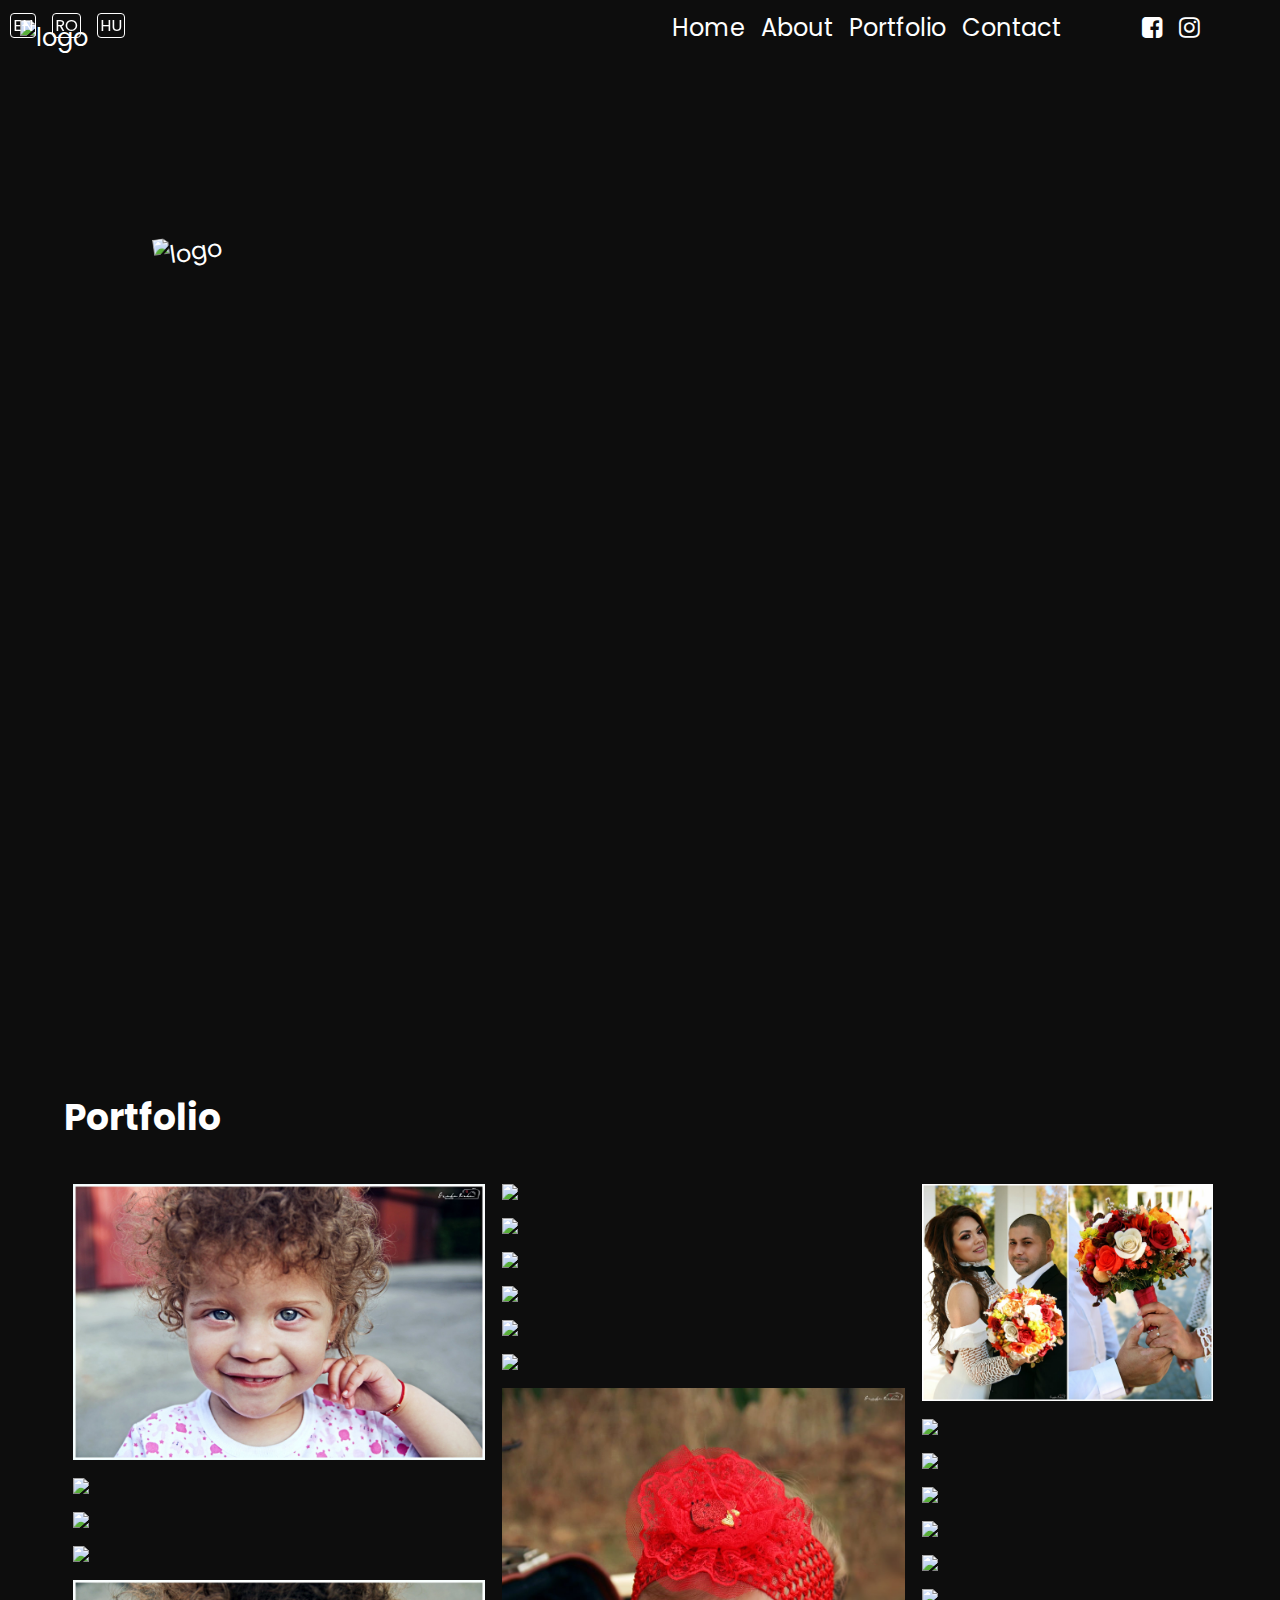
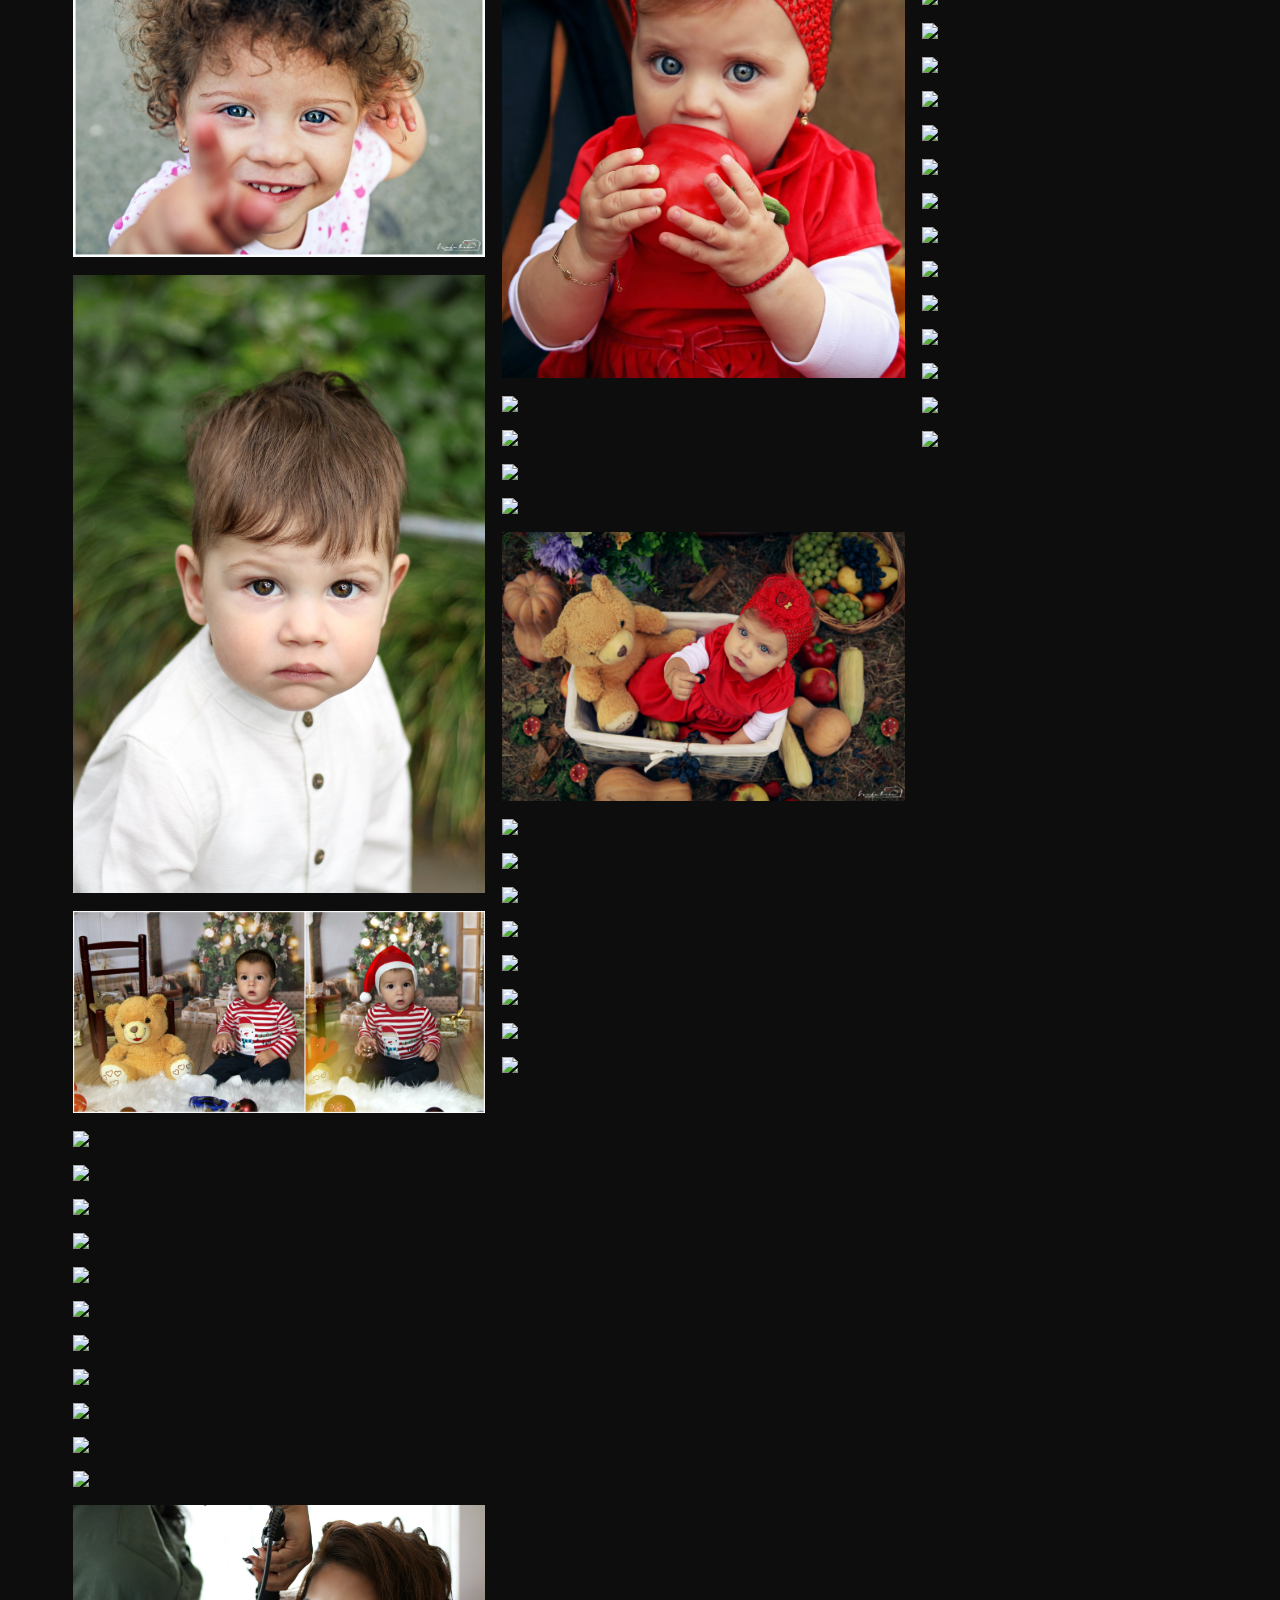
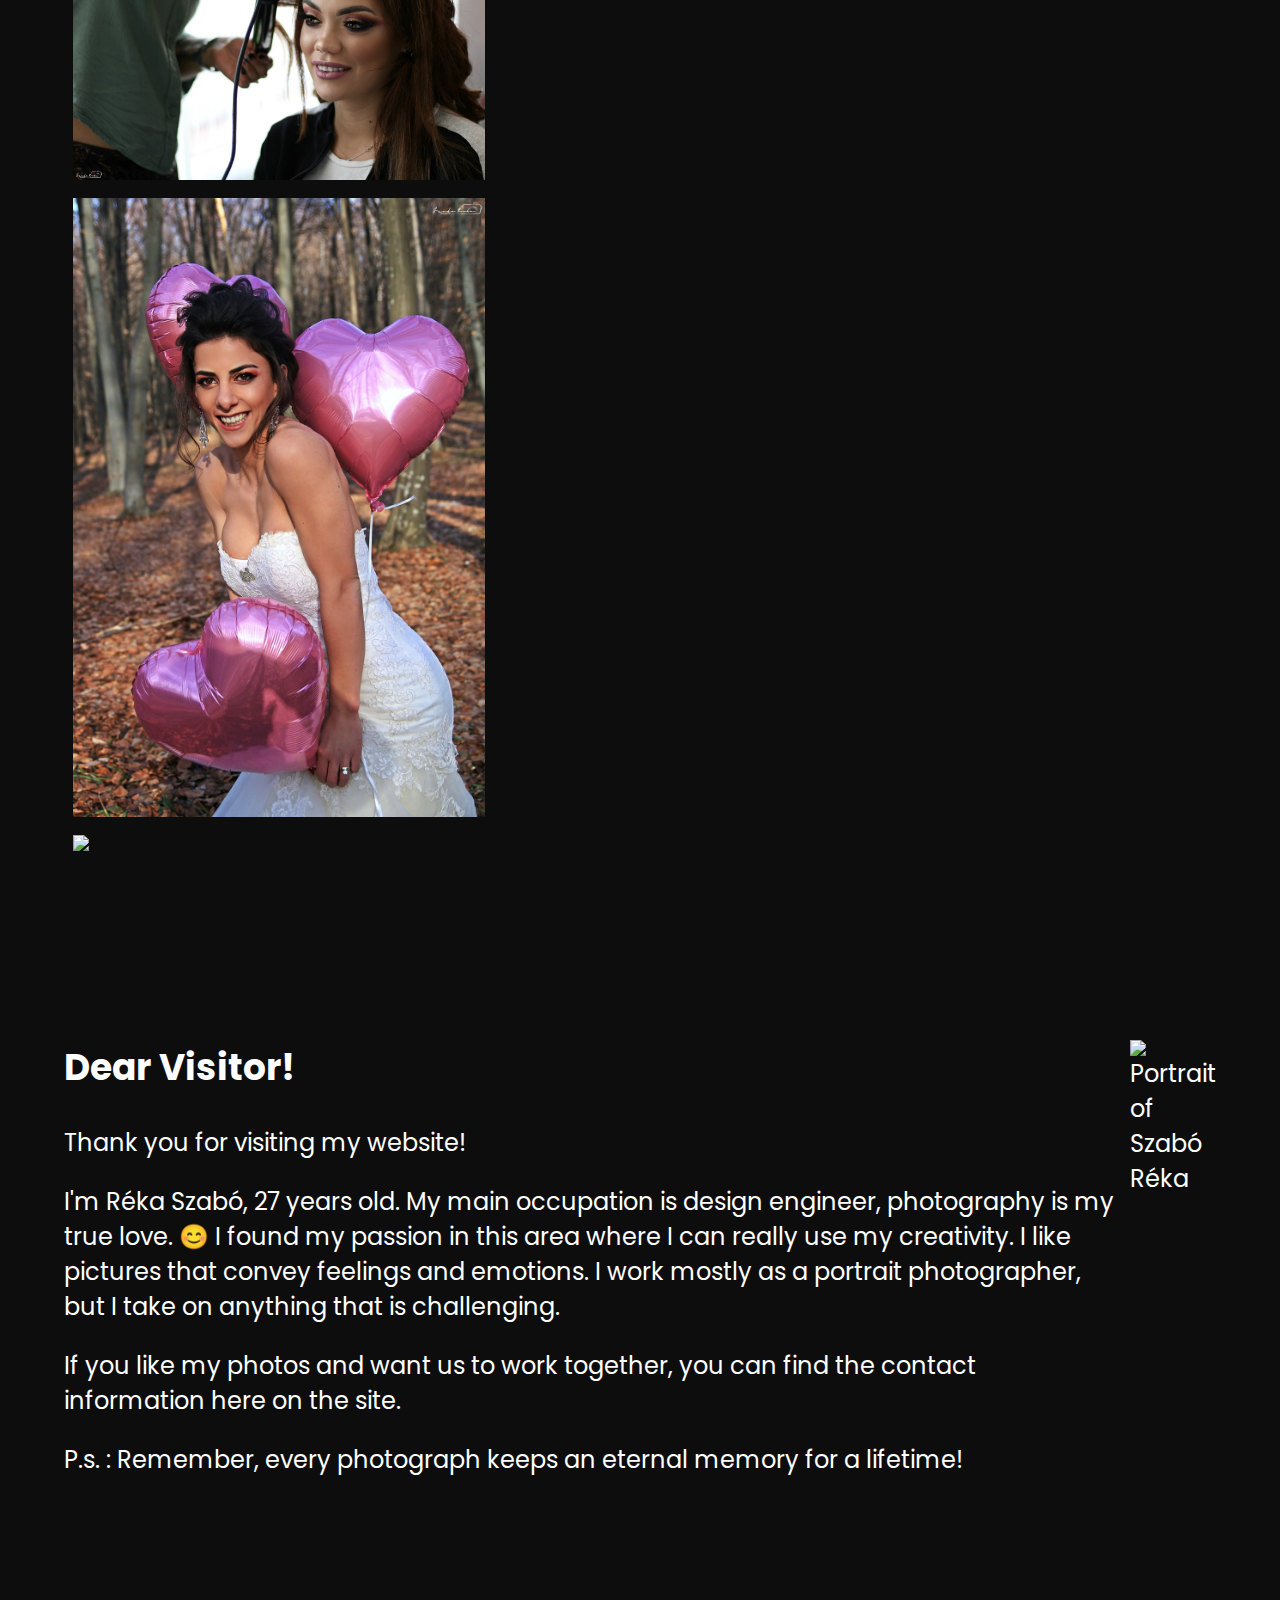
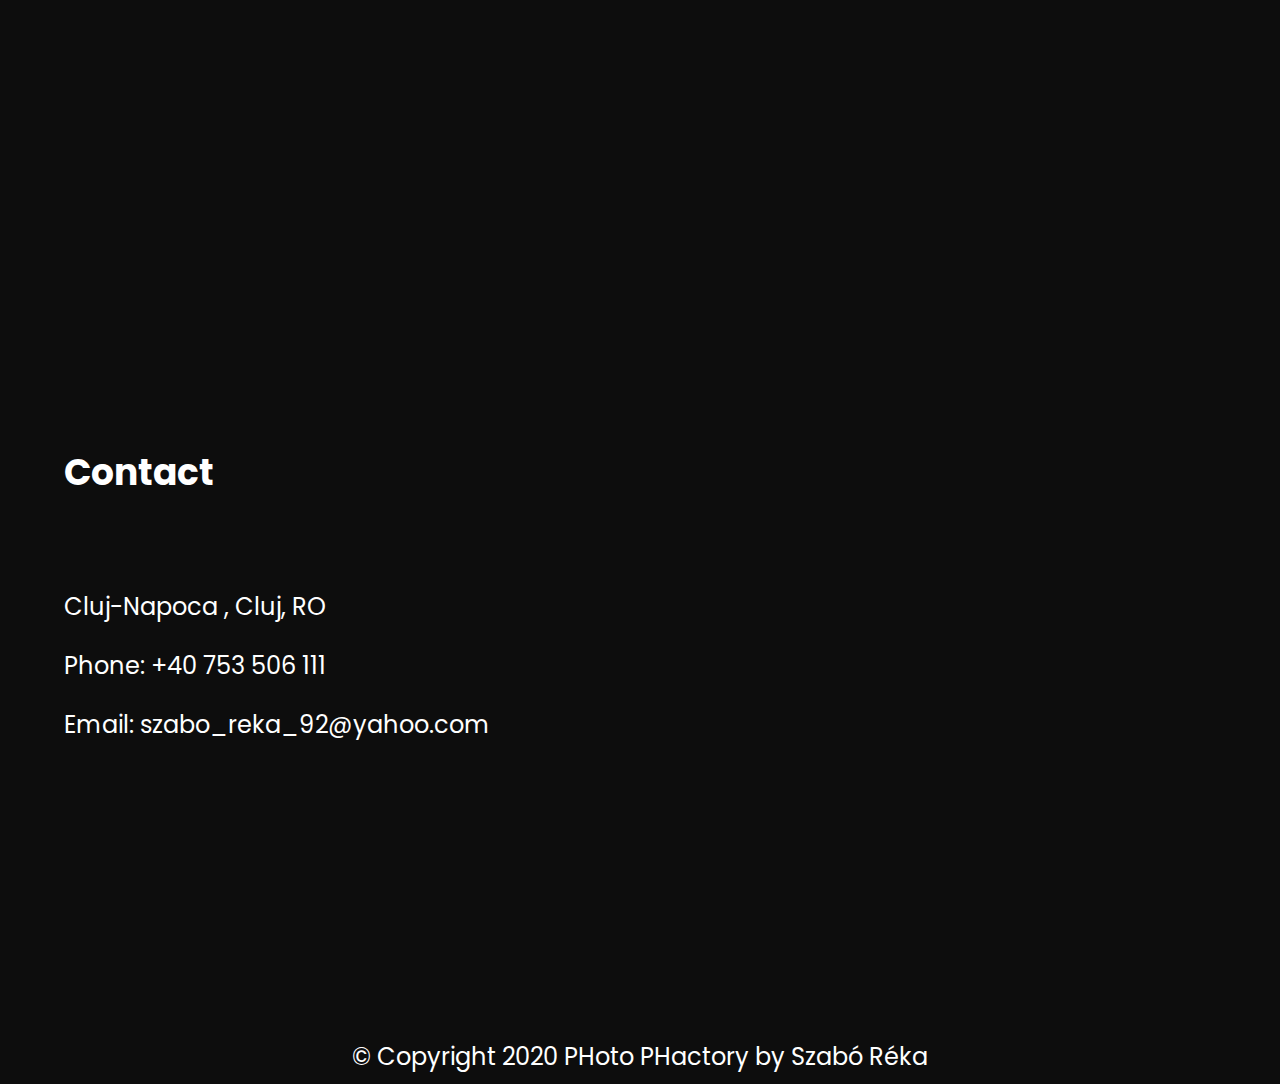
==== index.html @ 7b03c9ae "update layout and pictures" ====
<!DOCTYPE html>
<html lang="en">
  <head>
    <meta charset="UTF-8" />
    <meta name="viewport" content="width=device-width, initial-scale=1.0" />
    <link href="https://fonts.googleapis.com/css?family=Poppins&display=swap" rel="stylesheet" />
    <link rel="stylesheet" href="./styles.css" />
    <link rel="stylesheet" href="https://cdnjs.cloudflare.com/ajax/libs/font-awesome/4.7.0/css/font-awesome.min.css" />
    <title>PHoto PHactory by Szabó Réka</title>
  </head>
  <body>
    <nav class="head">
      <div class="flags">
        <a href="./index.html" class="flag">EN</a>
        <a href="./roman.html" class="flag">RO</a>
        <a href="./magyar.html" class="flag">HU</a>
      </div>

      <div class="background_logo" id="a">
        <img src="./images/background.png" alt="logo" class="logo" />
      </div>
      <div class="menu">
        <a href="#a">Home</a>
        <a href="#b">About</a>
        <a href="#c">Portfolio</a>
        <a href="#d">Contact</a>
      </div>
      <div class="social-media">
        <a href="https://www.facebook.com/PhotoPhactoryBySzaboReka/" target="_blank"><i style="font-size: 24px;" class="fa">&#xf082;</i></a>
        <a href="https://www.instagram.com/szaborekaphotophactory/" target="_blank"><i style="font-size: 24px;" class="fa">&#xf16d;</i></a>
      </div>
    </nav>
    <main>
      <div class="background">
        <img src="./images/hatter.png" alt="logo" class="logo2" />
      </div>

      <div class="portfolio" id="c">
        <br /><br /><br />
        <h2>Portfolio</h2>
        <div class="photos">
          <div class="columnone">
            <img src="./images/pics/0001.png" class="photo" />
            <img src="./images/pics/0002.jpg" class="photo" />
            <img src="./images/pics/0003.jpg" class="photo" />
            <img src="./images/pics/0004.jpg" class="photo" />
            <img src="./images/pics/0005.jpg" class="photo" />
            <img src="./images/pics/0006.jpg" class="photo" />
            <img src="./images/pics/0007.jpg" class="photo" />
            <img src="./images/pics/0008.jpg" class="photo" />
            <img src="./images/pics/0009.jpg" class="photo" />
            <img src="./images/pics/0010.jpg" class="photo" />
            <img src="./images/pics/0011.jpg" class="photo" />
            <img src="./images/pics/0012.jpg" class="photo" />
            <img src="./images/pics/0013.jpg" class="photo" />
            <img src="./images/pics/0014.jpg" class="photo" />
            <img src="./images/pics/0015.jpg" class="photo" />
            <img src="./images/pics/0016.jpg" class="photo" />
            <img src="./images/pics/0017.jpg" class="photo" />
            <img src="./images/pics/0018.jpg" class="photo" />
            <img src="./images/pics/0019.png" class="photo" />
            <img src="./images/pics/0020.png" class="photo" />
            <img src="./images/pics/0021.jpg" class="photo" />
          </div>
          <div class="columntwo">
            <img src="./images/pics/0022.jpg" class="photo" />
            <img src="./images/pics/0023.jpg" class="photo" />
            <img src="./images/pics/0024.jpg" class="photo" />
            <img src="./images/pics/0025.jpg" class="photo" />
            <img src="./images/pics/0026.jpg" class="photo" />
            <img src="./images/pics/0027.jpg" class="photo" />
            <img src="./images/pics/0028.png" class="photo" />
            <img src="./images/pics/0029.jpg" class="photo" />
            <img src="./images/pics/0030.jpg" class="photo" />
            <img src="./images/pics/0031.jpg" class="photo" />
            <img src="./images/pics/0032.jpg" class="photo" />
            <img src="./images/pics/0033.png" class="photo" />
            <img src="./images/pics/0034.jpg" class="photo" />
            <img src="./images/pics/0035.jpg" class="photo" />
            <img src="./images/pics/0036.jpg" class="photo" />
            <img src="./images/pics/0037.jpg" class="photo" />
            <img src="./images/pics/0038.jpg" class="photo" />
            <img src="./images/pics/0039.jpg" class="photo" />
            <img src="./images/pics/0040.jpg" class="photo" />
            <img src="./images/pics/0099.jpg" class="photo" />
          </div>
          <div class="columnthree">
            <img src="./images/pics/0041.png" class="photo" />
            <img src="./images/pics/0042.jpg" class="photo" />
            <img src="./images/pics/0043.jpg" class="photo" />
            <img src="./images/pics/0044.jpg" class="photo" />
            <img src="./images/pics/0045.jpg" class="photo" />
            <img src="./images/pics/0046.jpg" class="photo" />
            <img src="./images/pics/0047.jpg" class="photo" />
            <img src="./images/pics/0048.jpg" class="photo" />
            <img src="./images/pics/0049.jpg" class="photo" />
            <img src="./images/pics/0050.jpg" class="photo" />
            <img src="./images/pics/0051.jpg" class="photo" />
            <img src="./images/pics/0052.jpg" class="photo" />
            <img src="./images/pics/0053.jpg" class="photo" />
            <img src="./images/pics/0054.jpg" class="photo" />
            <img src="./images/pics/0055.jpg" class="photo" />
            <img src="./images/pics/0056.jpg" class="photo" />
            <img src="./images/pics/0057.jpg" class="photo" />
            <img src="./images/pics/0058.jpg" class="photo" />
            <img src="./images/pics/0059.jpg" class="photo" />
            <img src="./images/pics/0060.jpg" class="photo" />
          </div>
        </div>
      </div>
      <div class="about" id="b">
        <article>
          <h2>Dear Visitor!</h2>
          <p>Thank you for visiting my website!</p>
          <p>
            I'm Réka Szabó, 27 years old. My main occupation is design engineer, photography is my true love. 😊 I found my passion in this area where
            I can really use my creativity. I like pictures that convey feelings and emotions. I work mostly as a portrait photographer, but I take on
            anything that is challenging.
          </p>
          <p>
            If you like my photos and want us to work together, you can find the contact information here on the site.
          </p>
          <p>
            P.s. : Remember, every photograph keeps an eternal memory for a lifetime!
          </p>
        </article>
        <div>
          <img class="aboutme" src="./images/aboutme.jpg" alt="Portrait of Szabó Réka" />
        </div>
      </div>
      <div class="contact">
        <br /><br /><br />
        <h2>Contact</h2>
        <br />
        <p>Cluj-Napoca , Cluj, RO</p>
        <p>Phone: +40 753 506 111</p>
        <p>Email: szabo_reka_92@yahoo.com</p>
      </div>
    </main>
    <footer id="d">
      <p>&copy; Copyright 2020 PHoto PHactory by Szabó Réka</p>
    </footer>
  </body>
</html>
---- styles.css ----
body {
  margin: 0px;
  padding: 0px;
  background-color: #0d0d0d;
  font-family: "Poppins", sans-serif;
  color: white;
  font-size: 24px;
}

.head {
  display: grid;
  grid-template-columns: repeat(6 1fr);
  position: sticky;
  top: 0;
  background-color: #0d0d0d;
  z-index: 10;
}

#a img {
  width: 20vw;
  margin: 20px 20px 0px 20px;
}

.background-logo {
  grid-column: 1 / 3;
}

.menu {
  grid-column: 3/5;
  align-self: center;
  justify-self: right;
}

.menu a {
  text-decoration: none;
  color: white;
  margin-right: 10px;
}

.social-media {
  grid-column: 5/6;
  align-self: center;
  justify-self: center;
}
.social-media a {
  text-decoration: none;
  color: white;
  margin-right: 10px;
}

.flags {
  position: fixed;
  top: 5px;
  right: 1;
  margin-right: 10px;
}

.flag {
  font-size: 16px;
  text-decoration: none;
  margin-top: 10px;
  margin-left: 10px;
  border: 1px solid white;
  border-radius: 4px;
  padding: 0px 2px;
  color: white;
}

/* main shit */

.background {
  height: 100vh;
}
.logo2 {
  width: 70vw;
  transform: rotate(-8deg);
  margin-top: 20vh;
  margin-left: 12vw;
}

/* about */
.about {
  margin-left: 5vw;
  margin-right: 5vw;
  display: flex;
  height: 100vh;
}

.aboutme {
  width: 20vw;
  margin-left: 10px;
  margin-top: 20vh;
}

article h2 {
  margin-top: 20vh;
}

/* portfolio */
.photo {
  width: 96%;
  margin: 1vh;
}
.portfolio {
  margin-left: 5vw;
  margin-right: 5vw;
}
.photos {
  display: flex;
}
.columnone {
  display: flex;
  flex-direction: column;
}
.columntwo {
  display: flex;
  flex-direction: column;
}
.columnthree {
  display: flex;
  flex-direction: column;
}

/* contact */
.contact {
  margin-left: 5vw;
  margin-right: 5vw;
  height: 95vh;
}
.contact h2 {
  margin-top: 20vh;
}

/* footer */
footer {
  margin-left: 5vw;
  margin-right: 5vw;
  height: 5vh;
  text-align: center;
}

/* animations just on large screens */

@media screen and (min-width: 1000px) {
  .photo:hover {
    transform: scale(1.05);
  }
}

/* small screen layout */
@media screen and (max-width: 992px) {
  .logo {
    display: none;
  }
  body {
    font-size: 18px;
  }
  .head {
    padding: 10px 0px;
  }
  .logo2 {
    margin-top: 35vh;
  }
}

@media screen and (max-width: 650px) {
  body {
    font-size: 16px;
  }
  .flags {
    position: inherit;
    grid-row: 1;
    grid-column: 1/2;
  }
  .social-media {
    grid-row: 1/2;
    grid-column: 5/6;
  }
  .menu {
    grid-row: 2/3;
    grid-column: 1/6;
    justify-self: center;
    margin-top: 5px;
  }
  .menu a {
    border: 1px solid white;
    border-radius: 4px;
    padding: 0px 5px;
    color: white;
  }
  .about {
    margin-left: 5vw;
    margin-right: 5vw;
    flex-direction: column;
    font-size: 14px;
    height: 100%;
  }
  article h2 {
    margin-top: 15vh;
  }
  .aboutme {
    width: 60vw;
    margin-left: 15vw;
    margin-top: 10px;
  }
  .portfolio {
    margin-left: 5vw;
    margin-right: 5vw;
    font-size: 14px;
  }
  .portfolio h2 {
    margin-top: 10vh;
  }
  .photos {
    display: block;
  }
  .contact {
    margin-left: 5vw;
    margin-right: 5vw;
    height: 95vh;
    font-size: 14px;
  }
  .contact h2 {
    margin-top: 15vh;
  }
  footer {
    margin-left: 5vw;
    font-size: 10px;
  }
}

@media screen and (max-width: 420px) {
  body {
    font-size: 12px;
  }
  .menu a {
    margin-right: 2px;
  }
}

@media screen and (max-width: 310px) {
  body {
    font-size: 10px;
  }
}
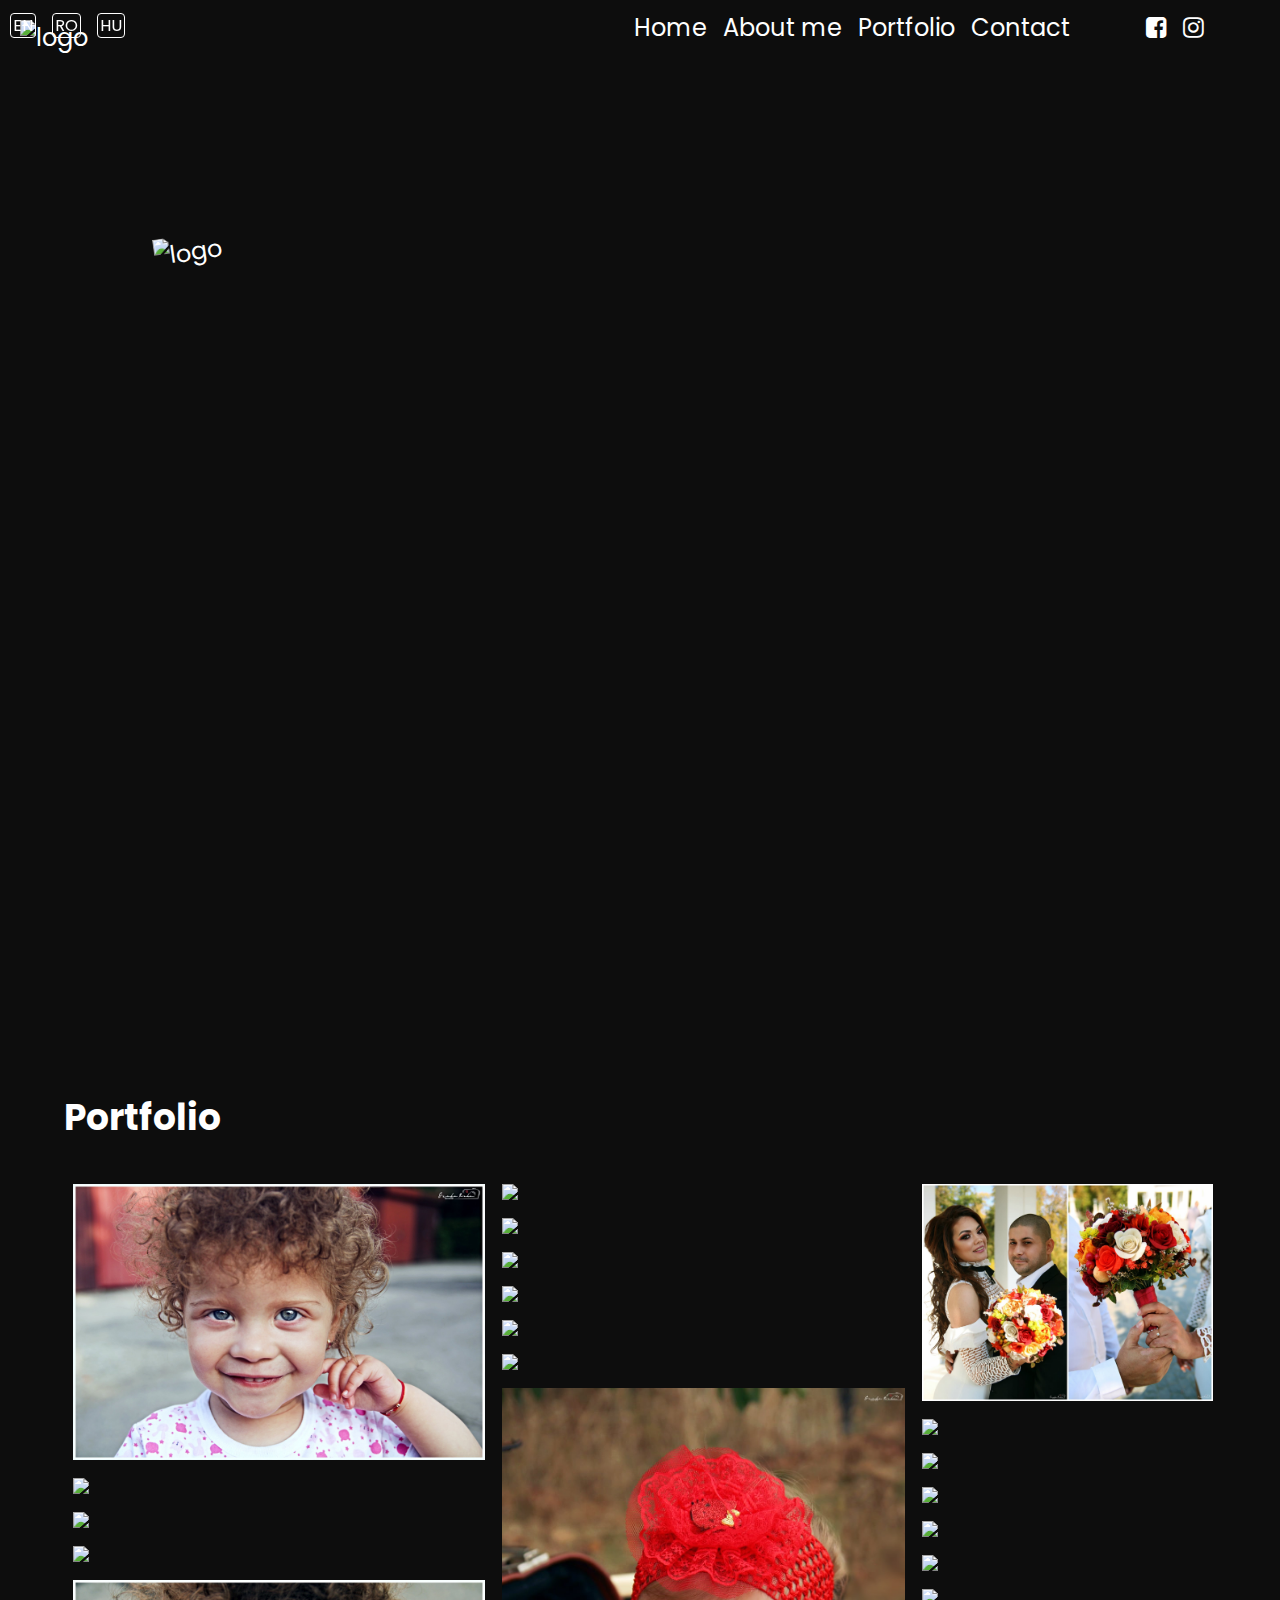
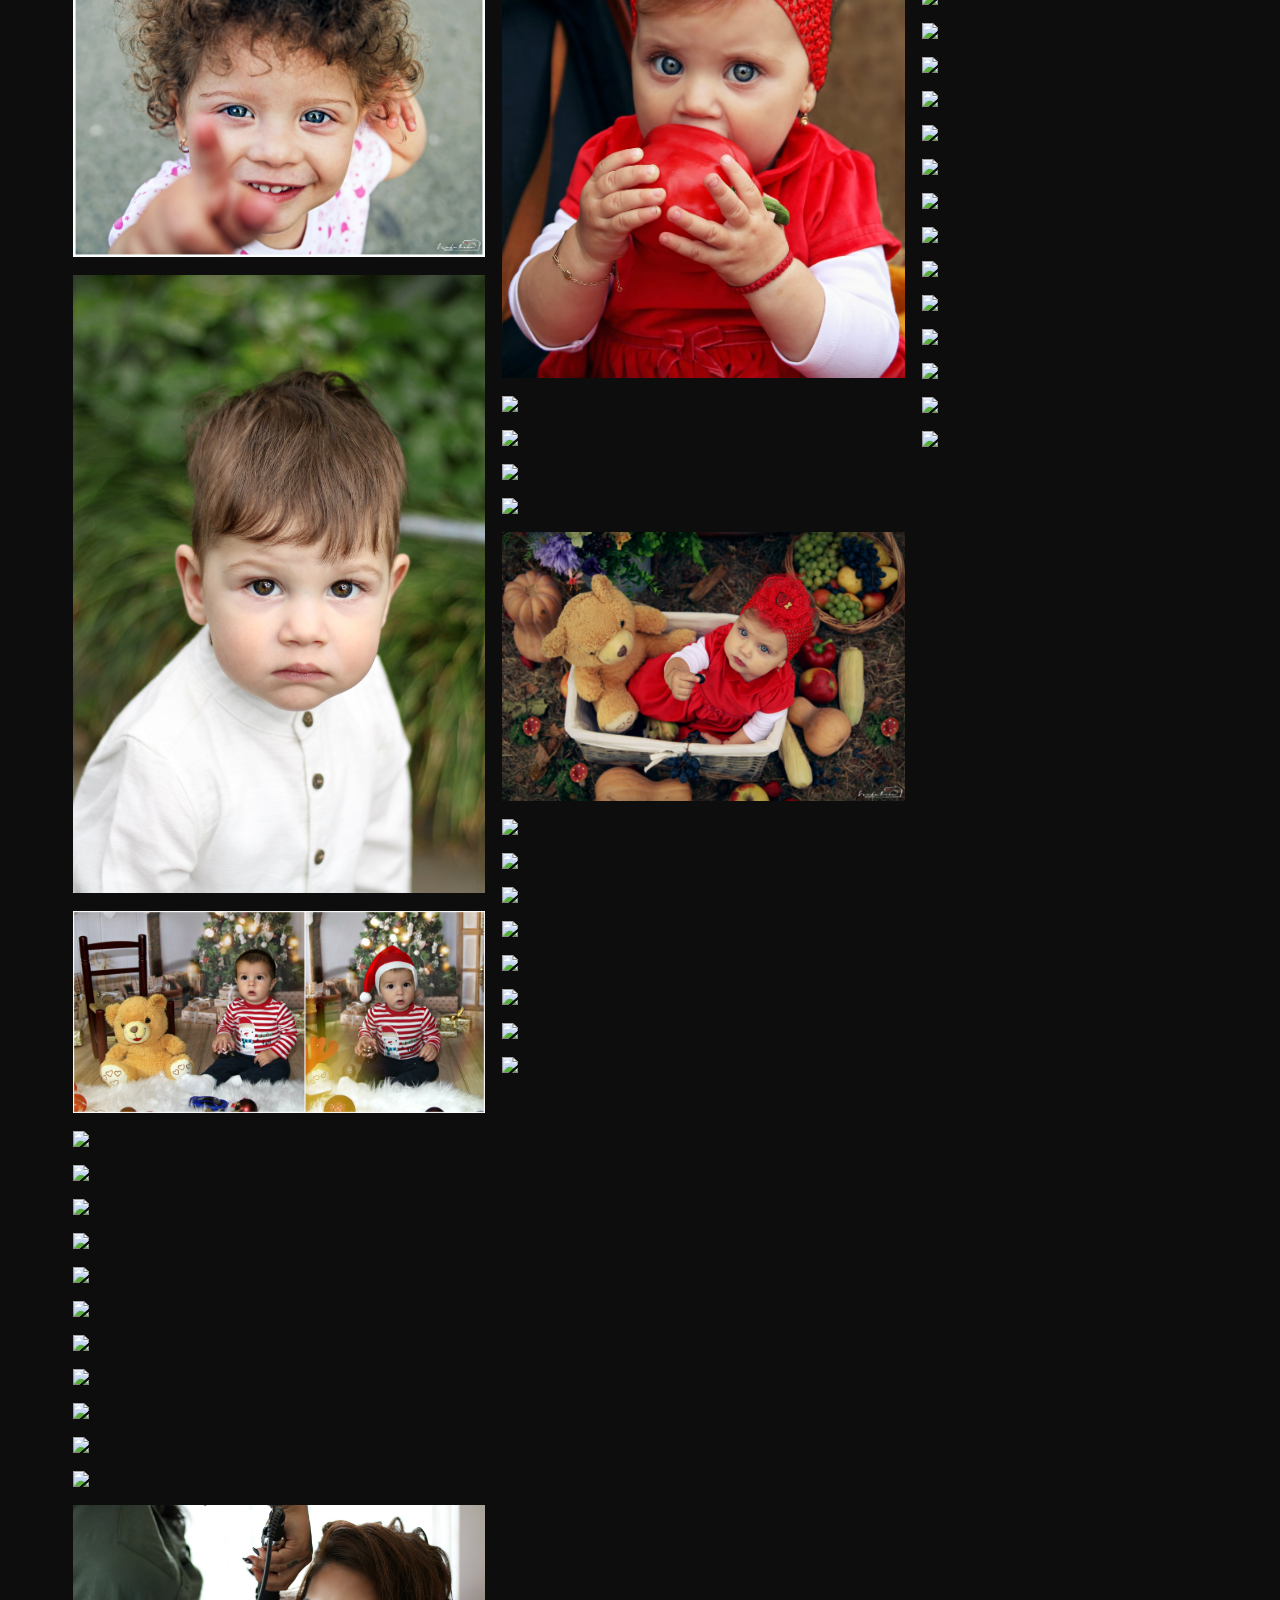
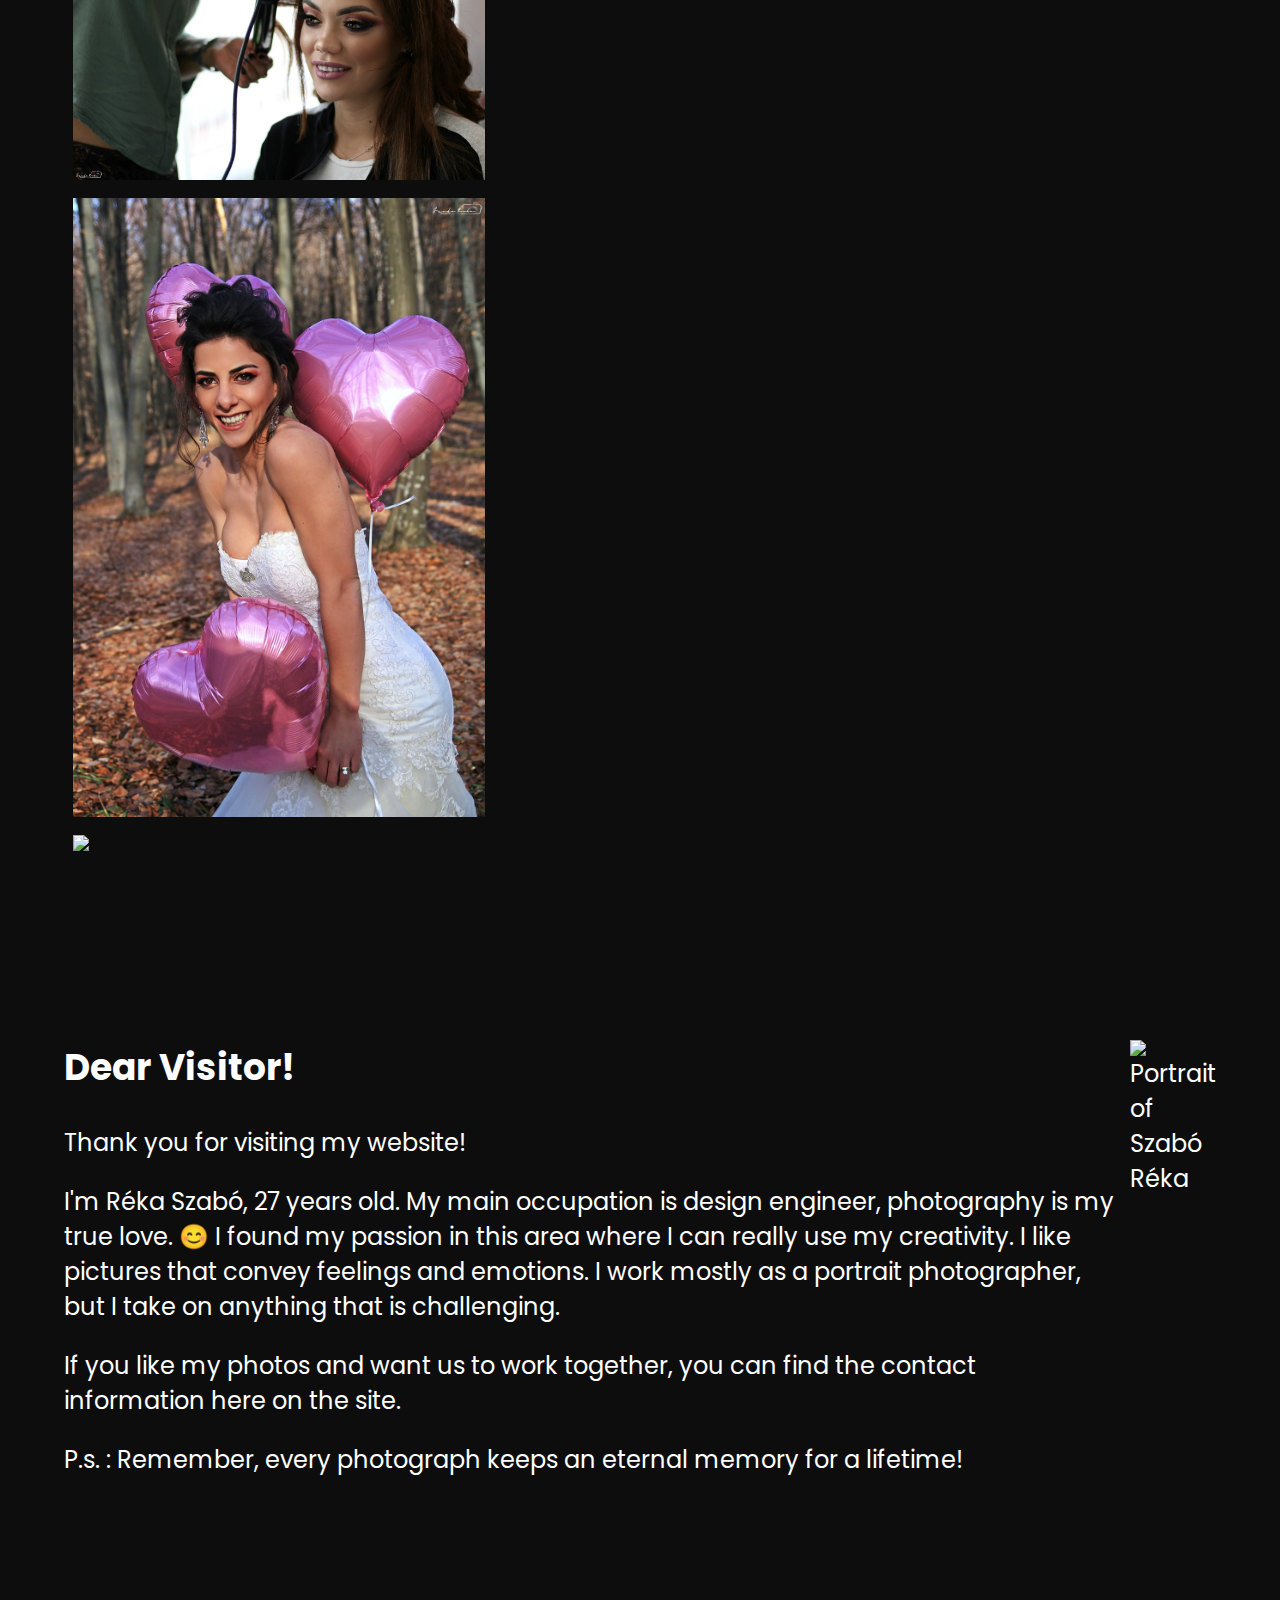
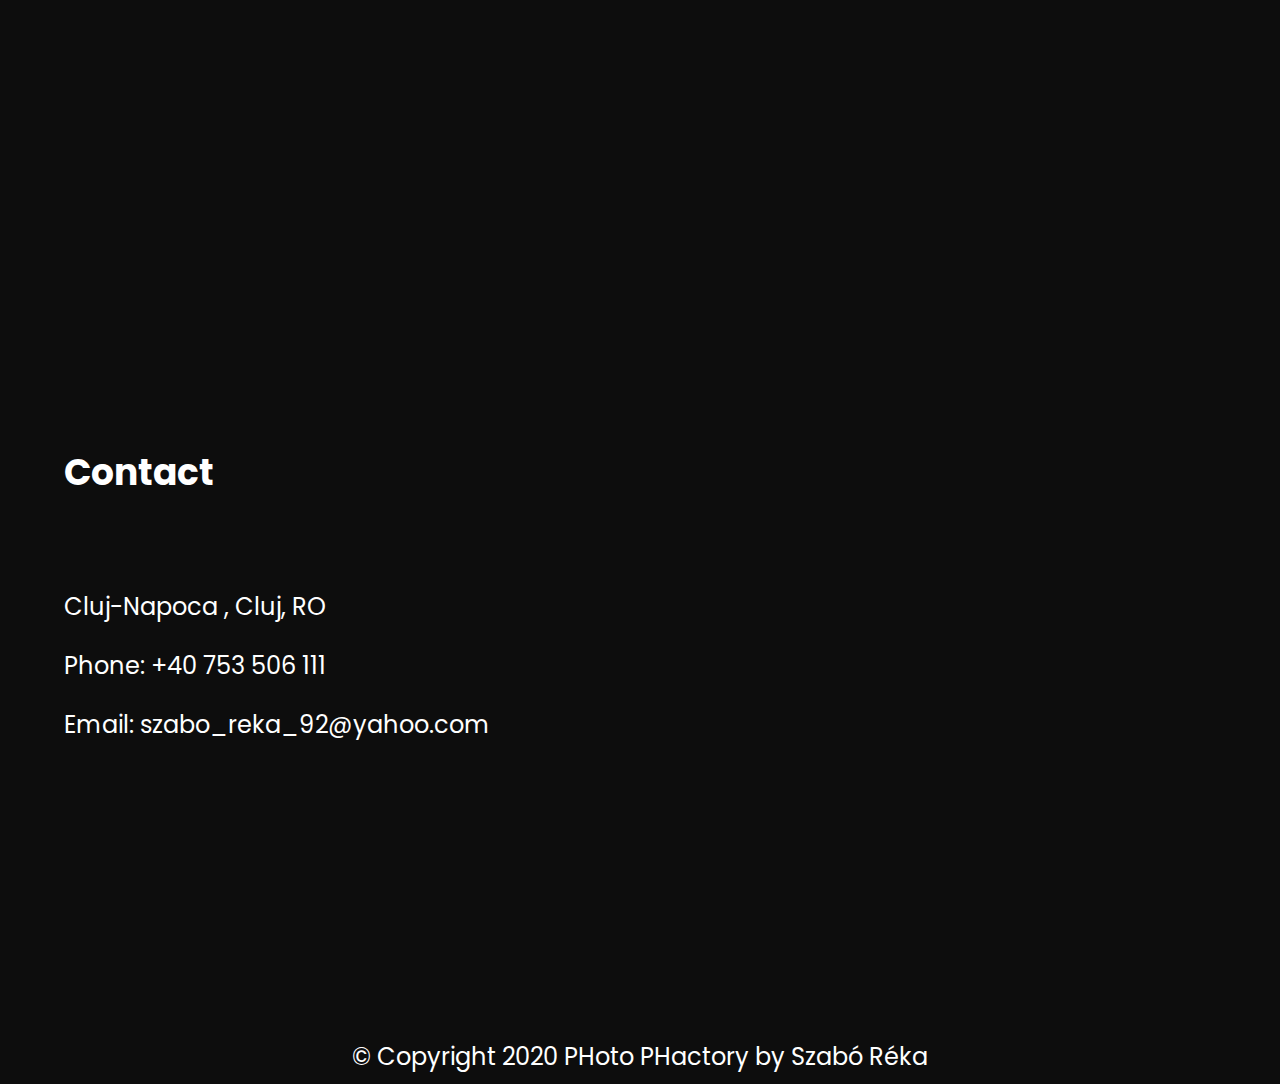
==== commit 45c896bd: "menu spacing issue" ====
--- a/index.html
+++ b/index.html
@@ -21,7 +21,7 @@
       </div>
       <div class="menu">
         <a href="#a">Home</a>
-        <a href="#b">About</a>
+        <a href="#b">About me</a>
         <a href="#c">Portfolio</a>
         <a href="#d">Contact</a>
       </div>
--- a/styles.css
+++ b/styles.css
@@ -179,14 +179,16 @@
   .menu {
     grid-row: 2/3;
     grid-column: 1/6;
-    justify-self: center;
+    justify-self: auto;
     margin-top: 5px;
+    display: flex;
   }
   .menu a {
     border: 1px solid white;
     border-radius: 4px;
     padding: 0px 5px;
     color: white;
+    margin: 0 auto;
   }
   .about {
     margin-left: 5vw;
@@ -233,13 +235,8 @@
   body {
     font-size: 12px;
   }
-  .menu a {
-    margin-right: 2px;
-  }
-}
-
-@media screen and (max-width: 310px) {
-  body {
-    font-size: 10px;
-  }
-}
+  .flag {
+    font-size: 14px;
+    margin-left: 3px;
+  }
+}
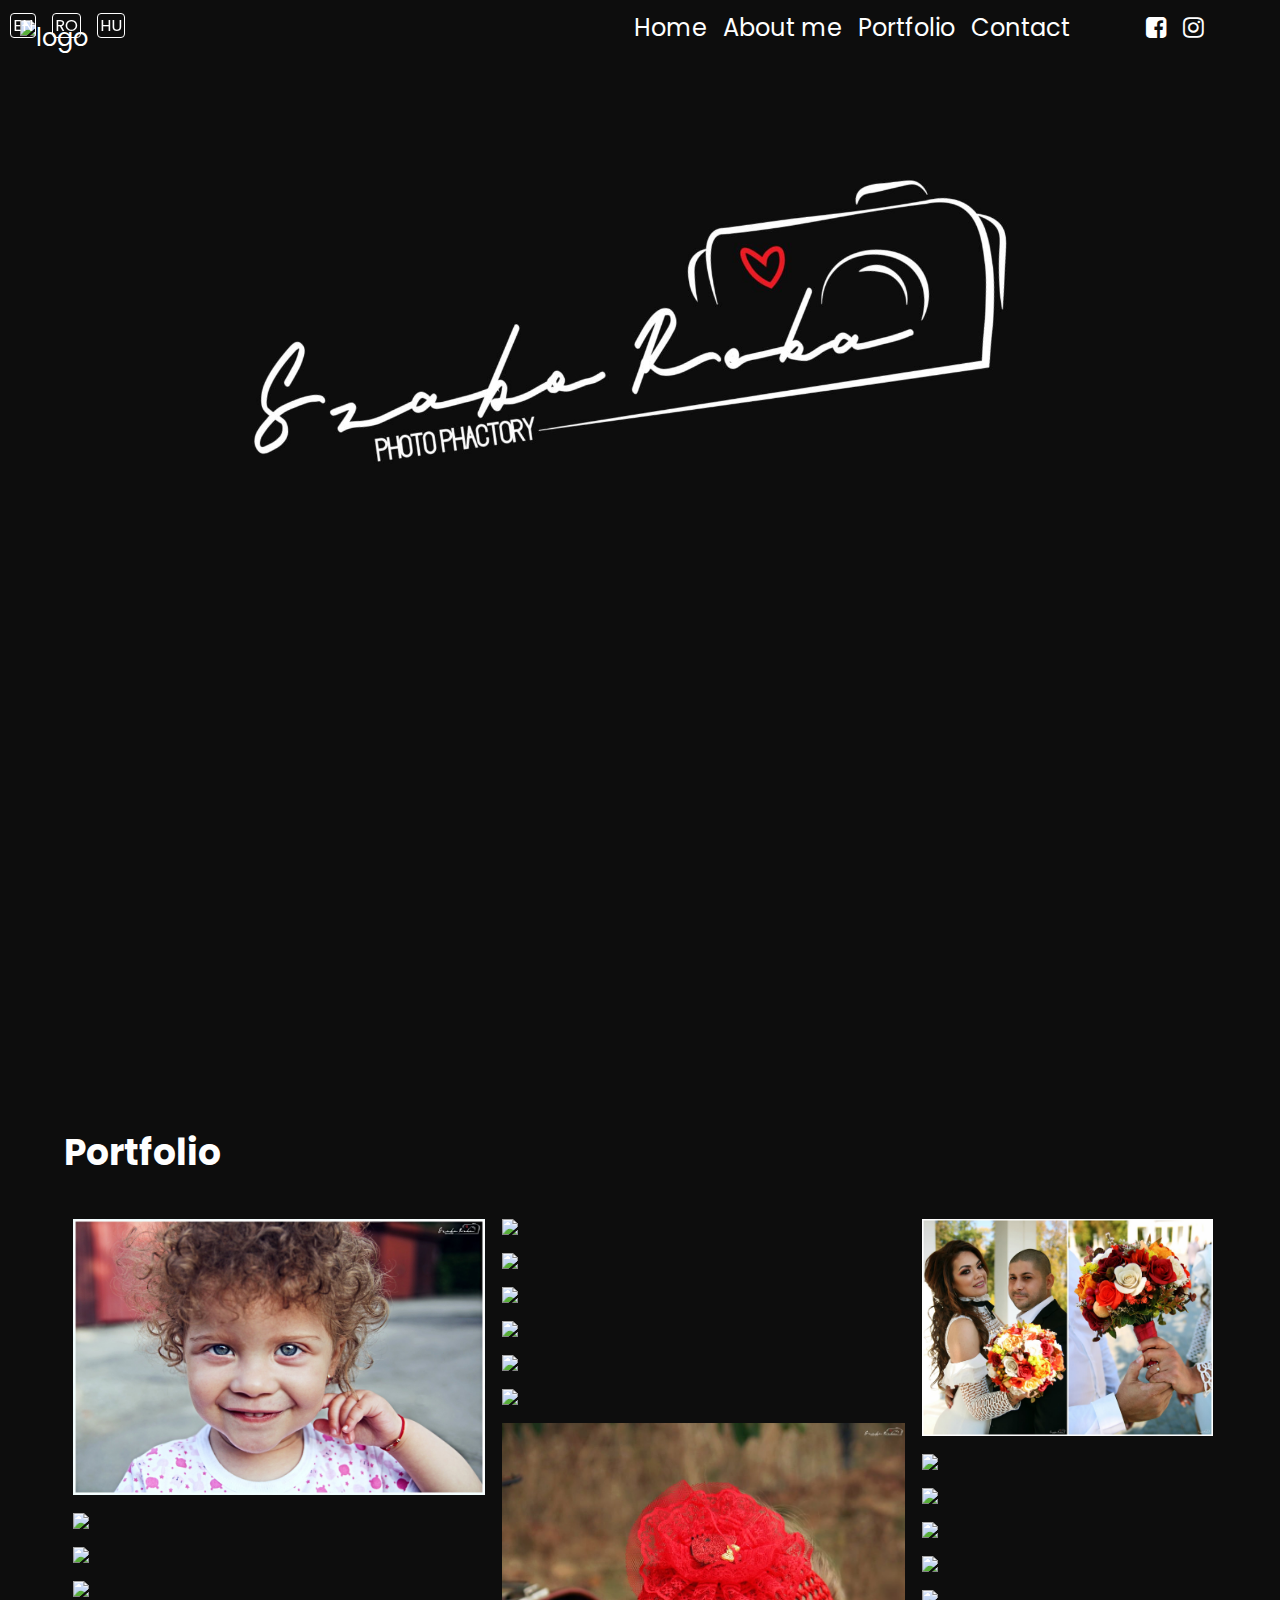
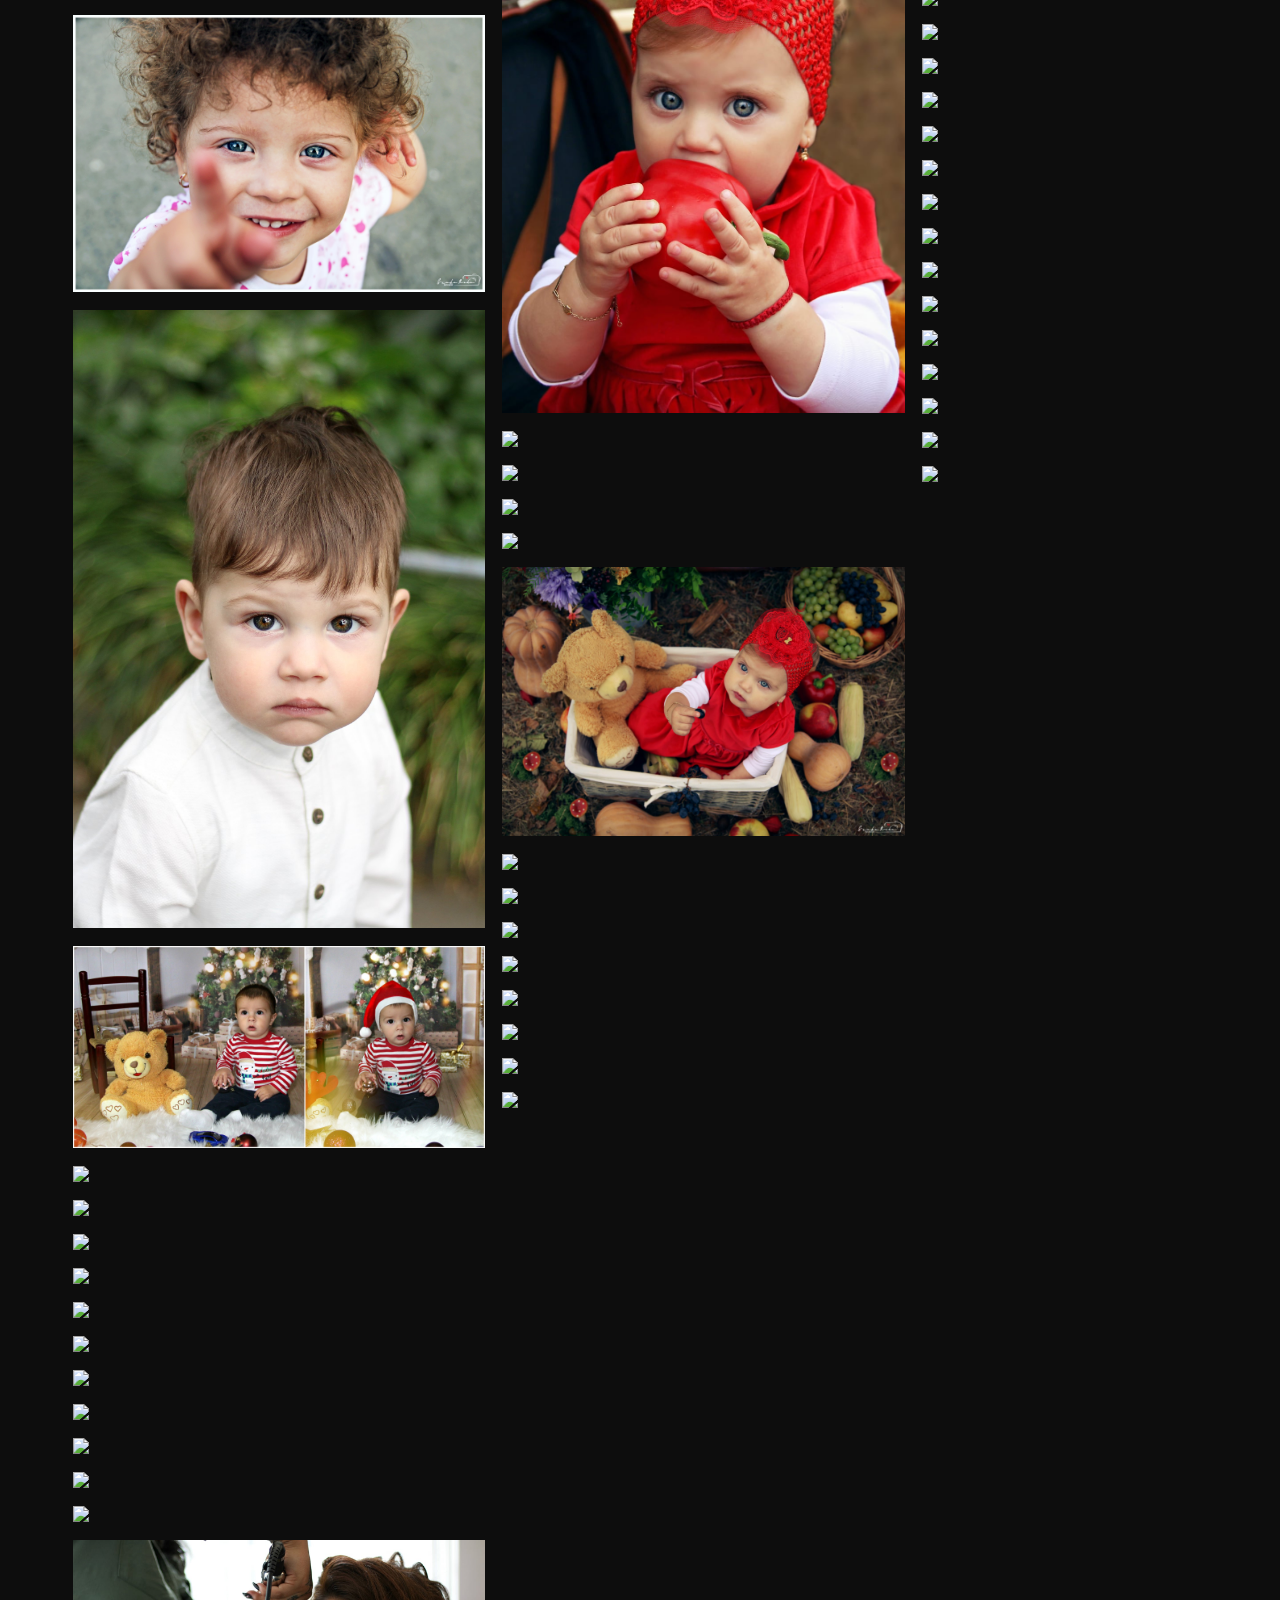
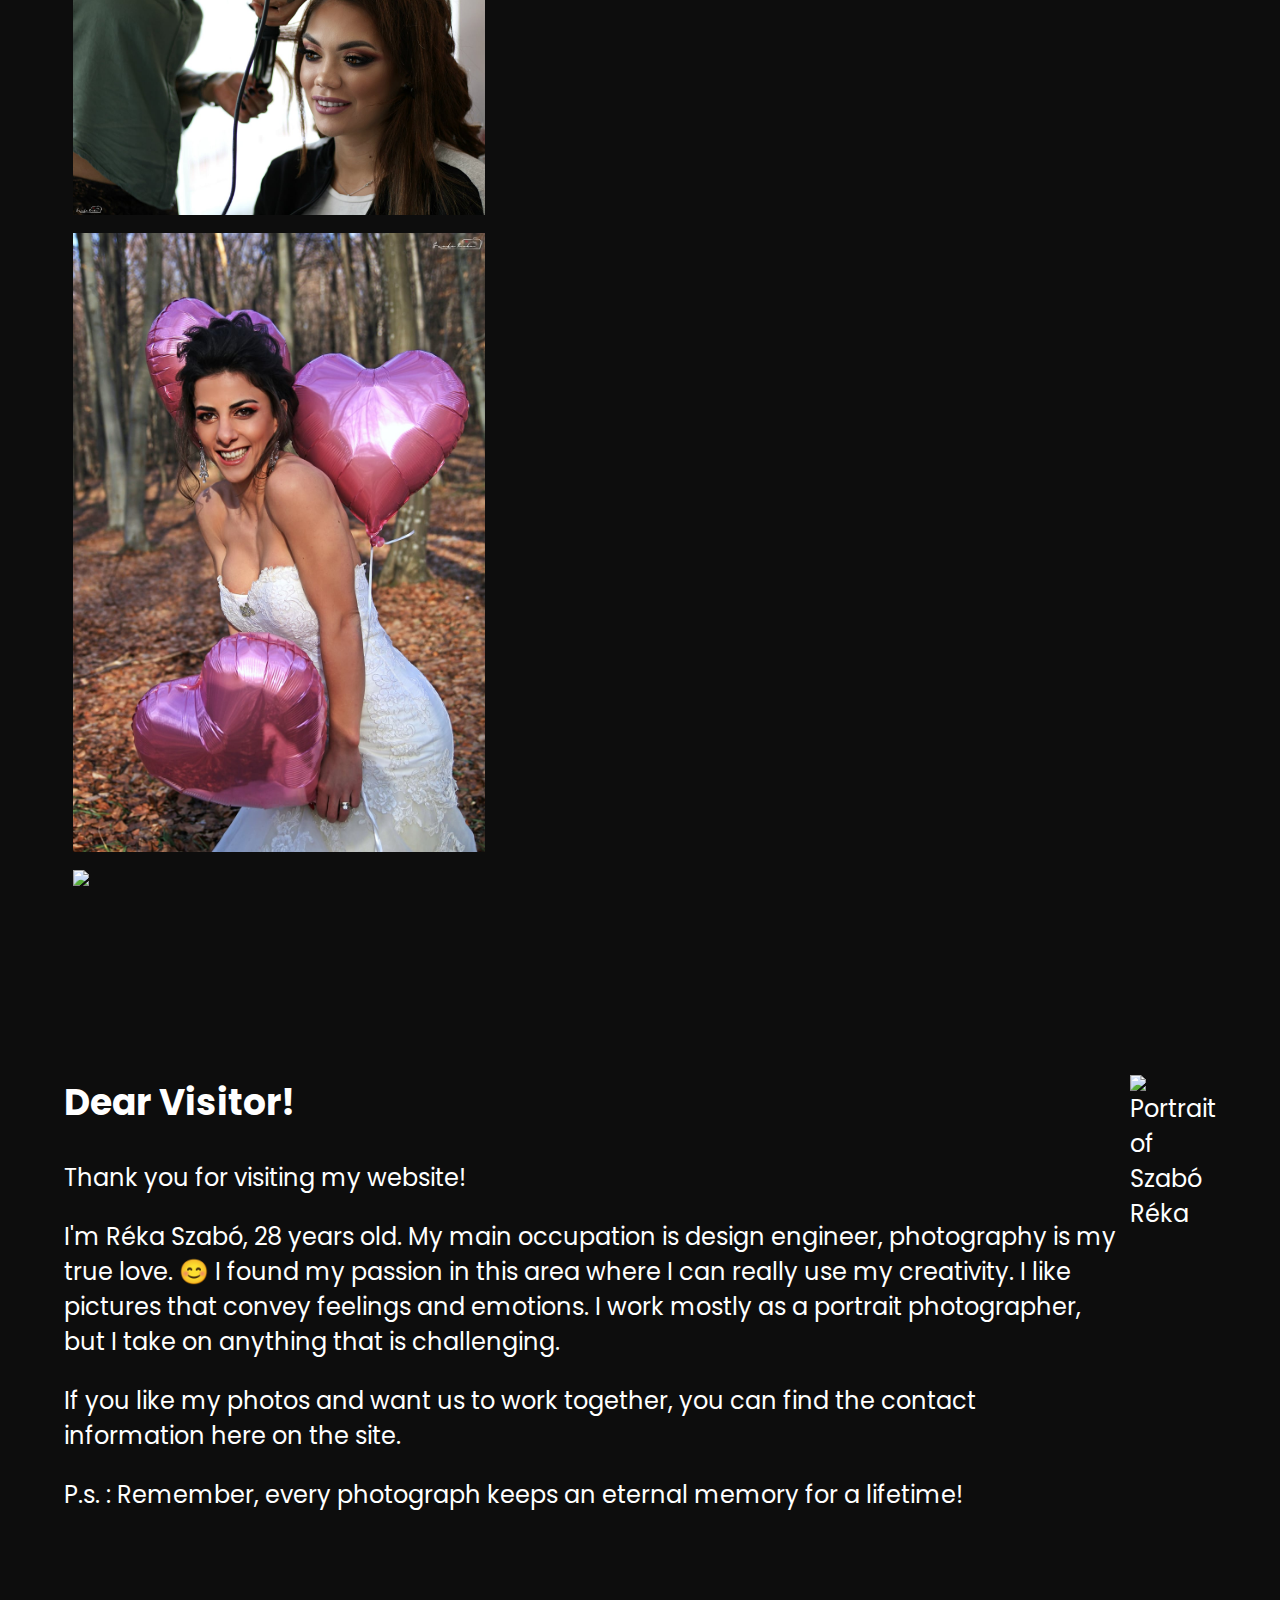
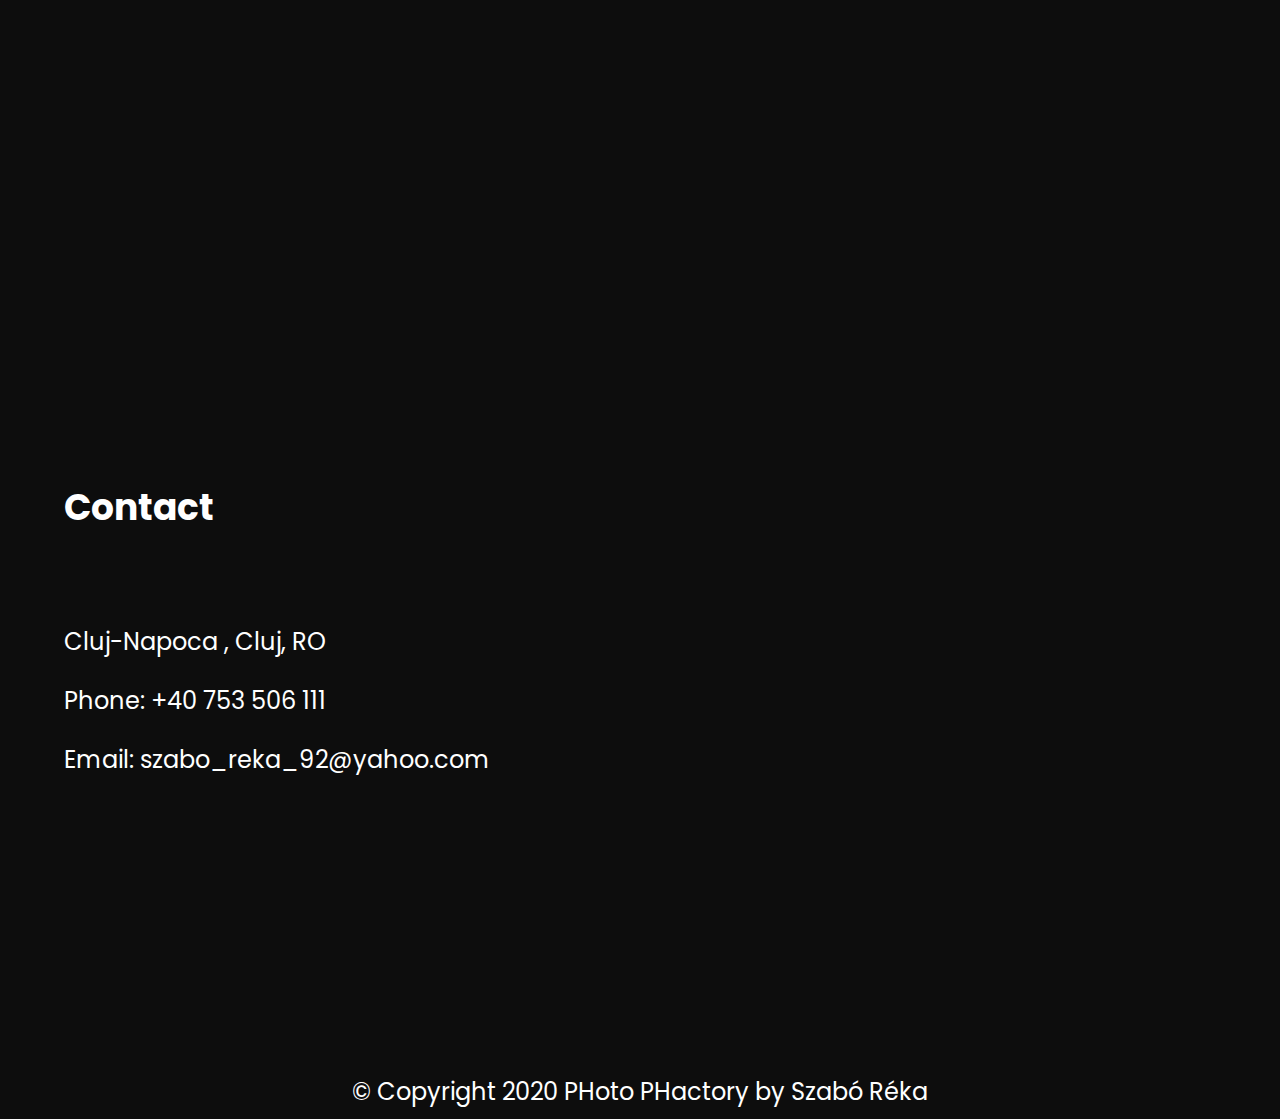
==== commit d8d008e6: "background update due to thumbnail issues" ====
--- a/index.html
+++ b/index.html
@@ -3,6 +3,7 @@
   <head>
     <meta charset="UTF-8" />
     <meta name="viewport" content="width=device-width, initial-scale=1.0" />
+    <meta property="og:image" content="https://www.szaboreka.ro/images/hatter.png" />
     <link href="https://fonts.googleapis.com/css?family=Poppins&display=swap" rel="stylesheet" />
     <link rel="stylesheet" href="./styles.css" />
     <link rel="stylesheet" href="https://cdnjs.cloudflare.com/ajax/libs/font-awesome/4.7.0/css/font-awesome.min.css" />
@@ -16,7 +17,7 @@
         <a href="./magyar.html" class="flag">HU</a>
       </div>
 
-      <div class="background_logo" id="a">
+      <div class="background_logo" id="l">
         <img src="./images/background.png" alt="logo" class="logo" />
       </div>
       <div class="menu">
@@ -26,13 +27,14 @@
         <a href="#d">Contact</a>
       </div>
       <div class="social-media">
-        <a href="https://www.facebook.com/PhotoPhactoryBySzaboReka/" target="_blank"><i style="font-size: 24px;" class="fa">&#xf082;</i></a>
-        <a href="https://www.instagram.com/szaborekaphotophactory/" target="_blank"><i style="font-size: 24px;" class="fa">&#xf16d;</i></a>
+        <a href="https://www.facebook.com/PhotoPhactoryBySzaboReka/" target="_blank"><i style="font-size: 24px" class="fa">&#xf082;</i></a>
+        <a href="https://www.instagram.com/szaborekaphotophactory/" target="_blank"><i style="font-size: 24px" class="fa">&#xf16d;</i></a>
       </div>
     </nav>
     <main>
+      <br id="a" />
       <div class="background">
-        <img src="./images/hatter.png" alt="logo" class="logo2" />
+        <img src="./images/hatter.JPG" alt="logo" class="logo2" />
       </div>
 
       <div class="portfolio" id="c">
@@ -113,16 +115,12 @@
           <h2>Dear Visitor!</h2>
           <p>Thank you for visiting my website!</p>
           <p>
-            I'm Réka Szabó, 27 years old. My main occupation is design engineer, photography is my true love. 😊 I found my passion in this area where
+            I'm Réka Szabó, 28 years old. My main occupation is design engineer, photography is my true love. 😊 I found my passion in this area where
             I can really use my creativity. I like pictures that convey feelings and emotions. I work mostly as a portrait photographer, but I take on
             anything that is challenging.
           </p>
-          <p>
-            If you like my photos and want us to work together, you can find the contact information here on the site.
-          </p>
-          <p>
-            P.s. : Remember, every photograph keeps an eternal memory for a lifetime!
-          </p>
+          <p>If you like my photos and want us to work together, you can find the contact information here on the site.</p>
+          <p>P.s. : Remember, every photograph keeps an eternal memory for a lifetime!</p>
         </article>
         <div>
           <img class="aboutme" src="./images/aboutme.jpg" alt="Portrait of Szabó Réka" />
--- a/styles.css
+++ b/styles.css
@@ -16,7 +16,7 @@
   z-index: 10;
 }
 
-#a img {
+#l img {
   width: 20vw;
   margin: 20px 20px 0px 20px;
 }
@@ -73,9 +73,9 @@
 }
 .logo2 {
   width: 70vw;
-  transform: rotate(-8deg);
-  margin-top: 20vh;
-  margin-left: 12vw;
+  /* transform: rotate(-8deg); */
+  margin-top: 5vh;
+  margin-left: 15vw;
 }
 
 /* about */
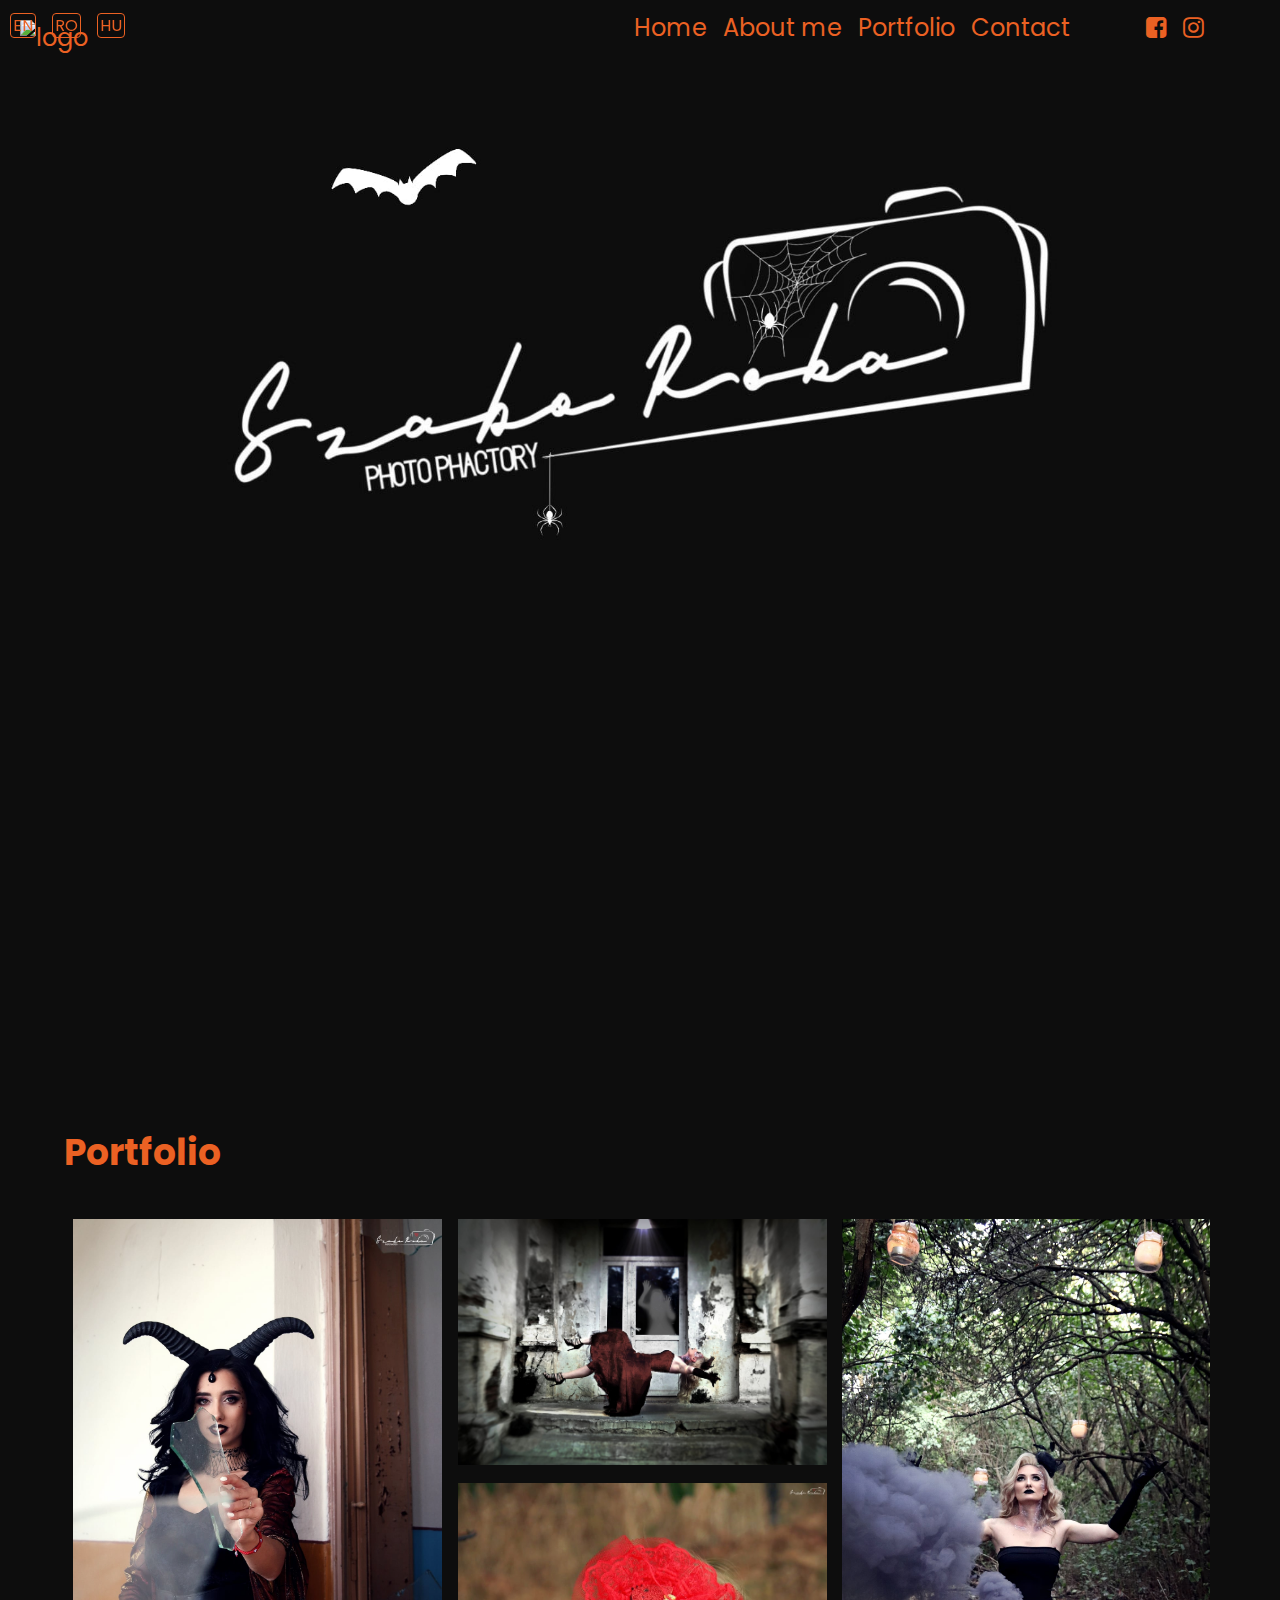
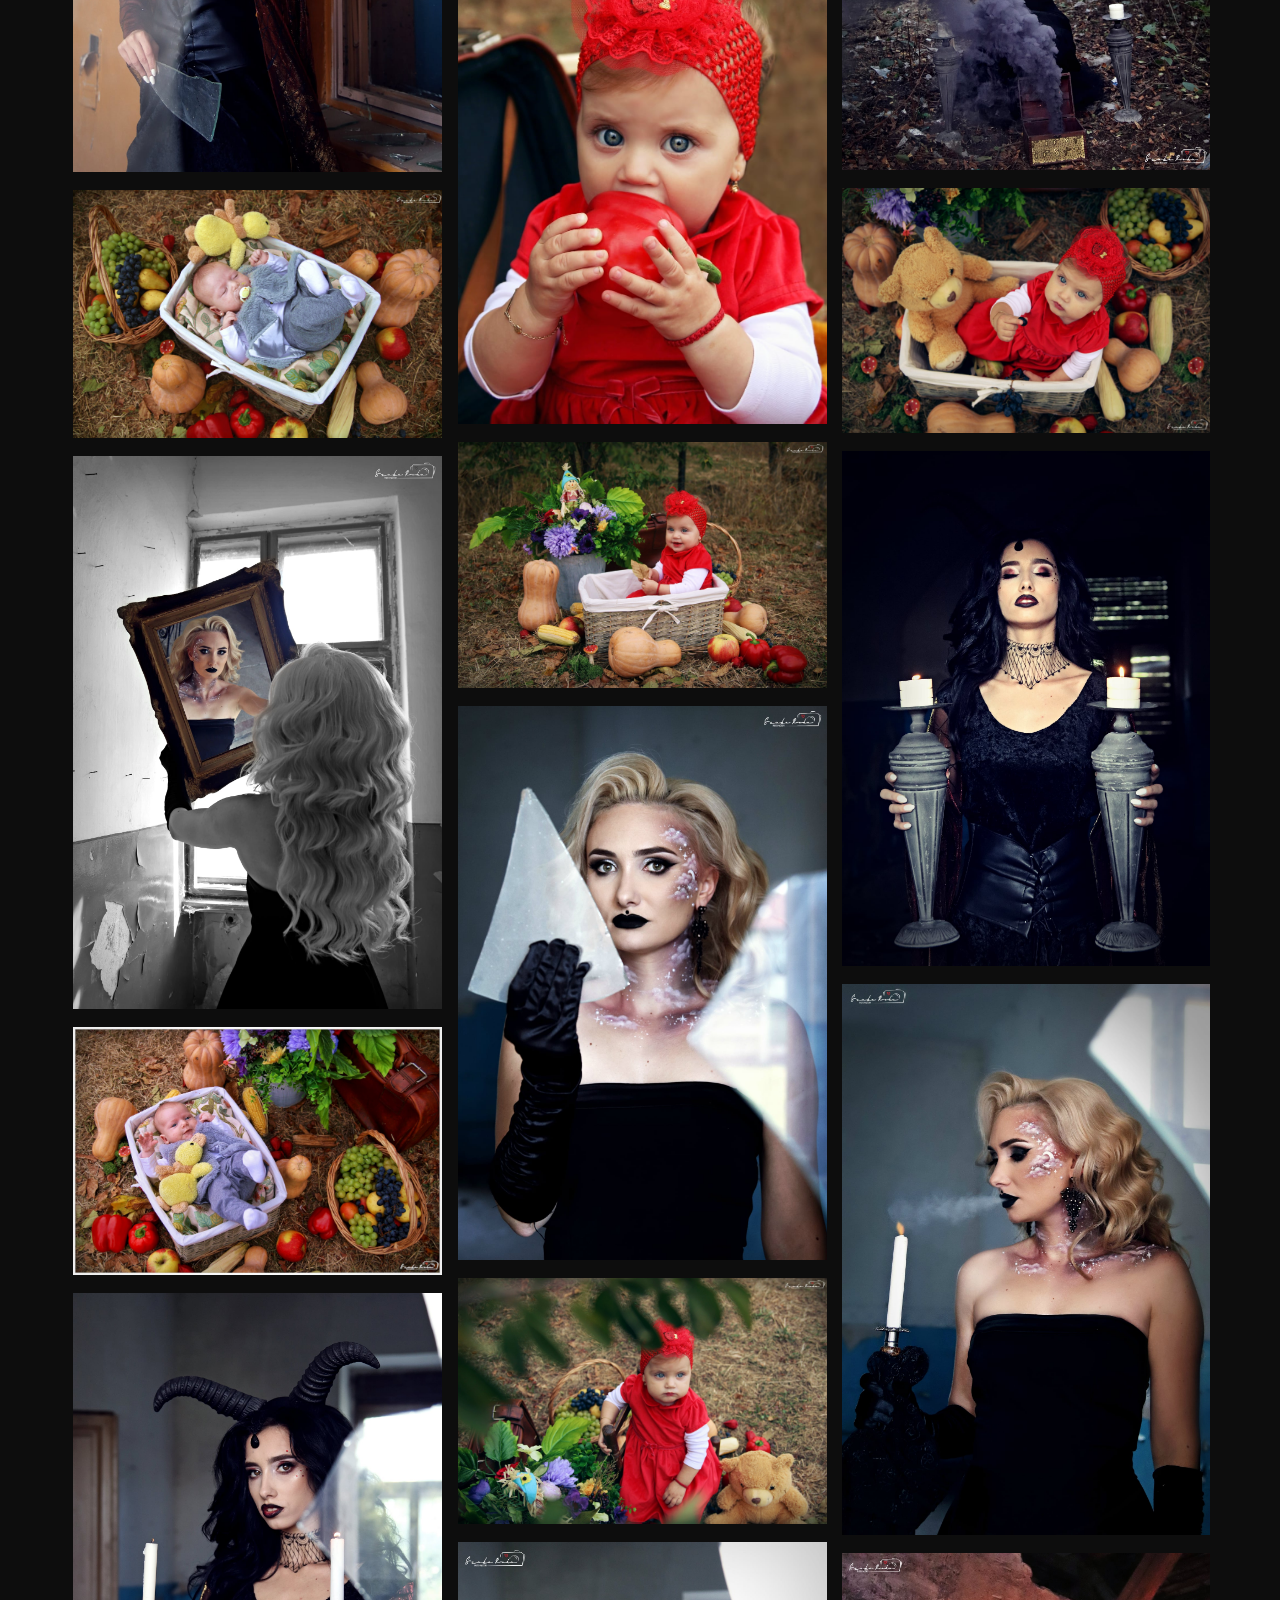
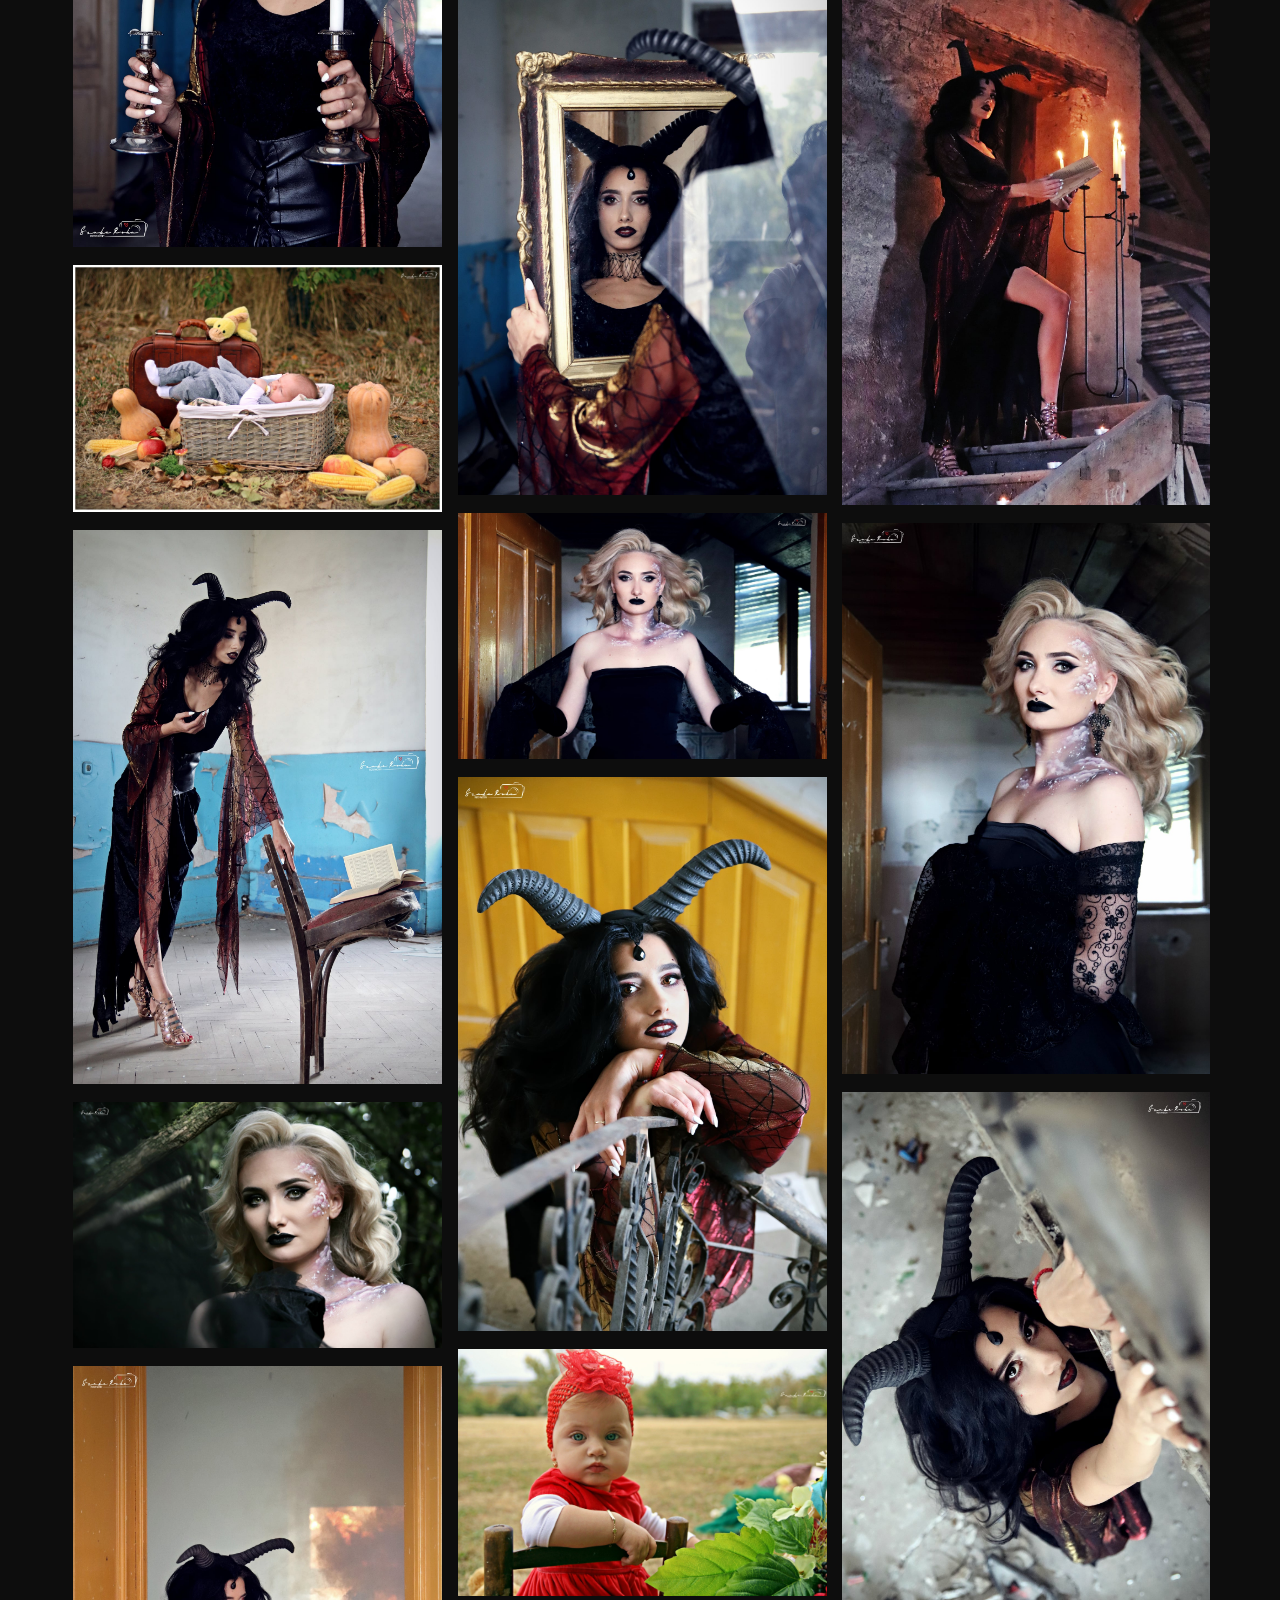
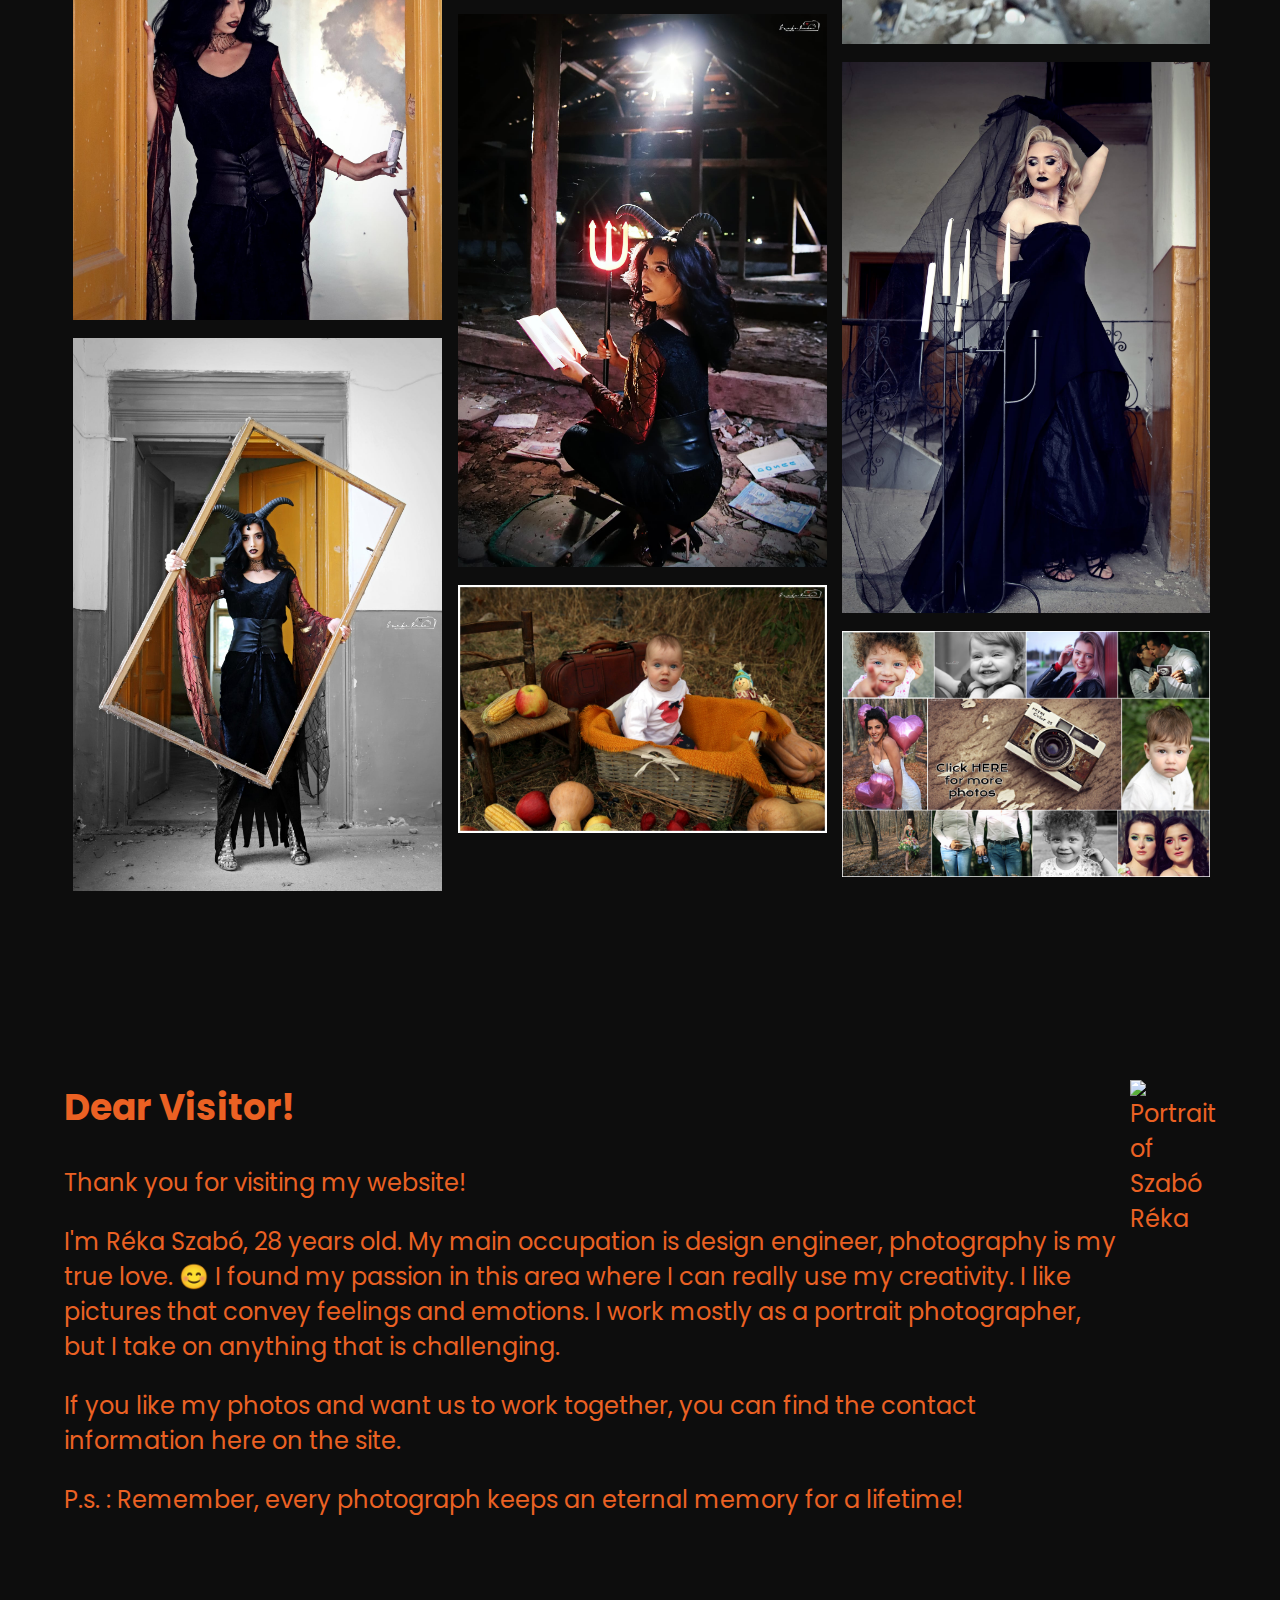
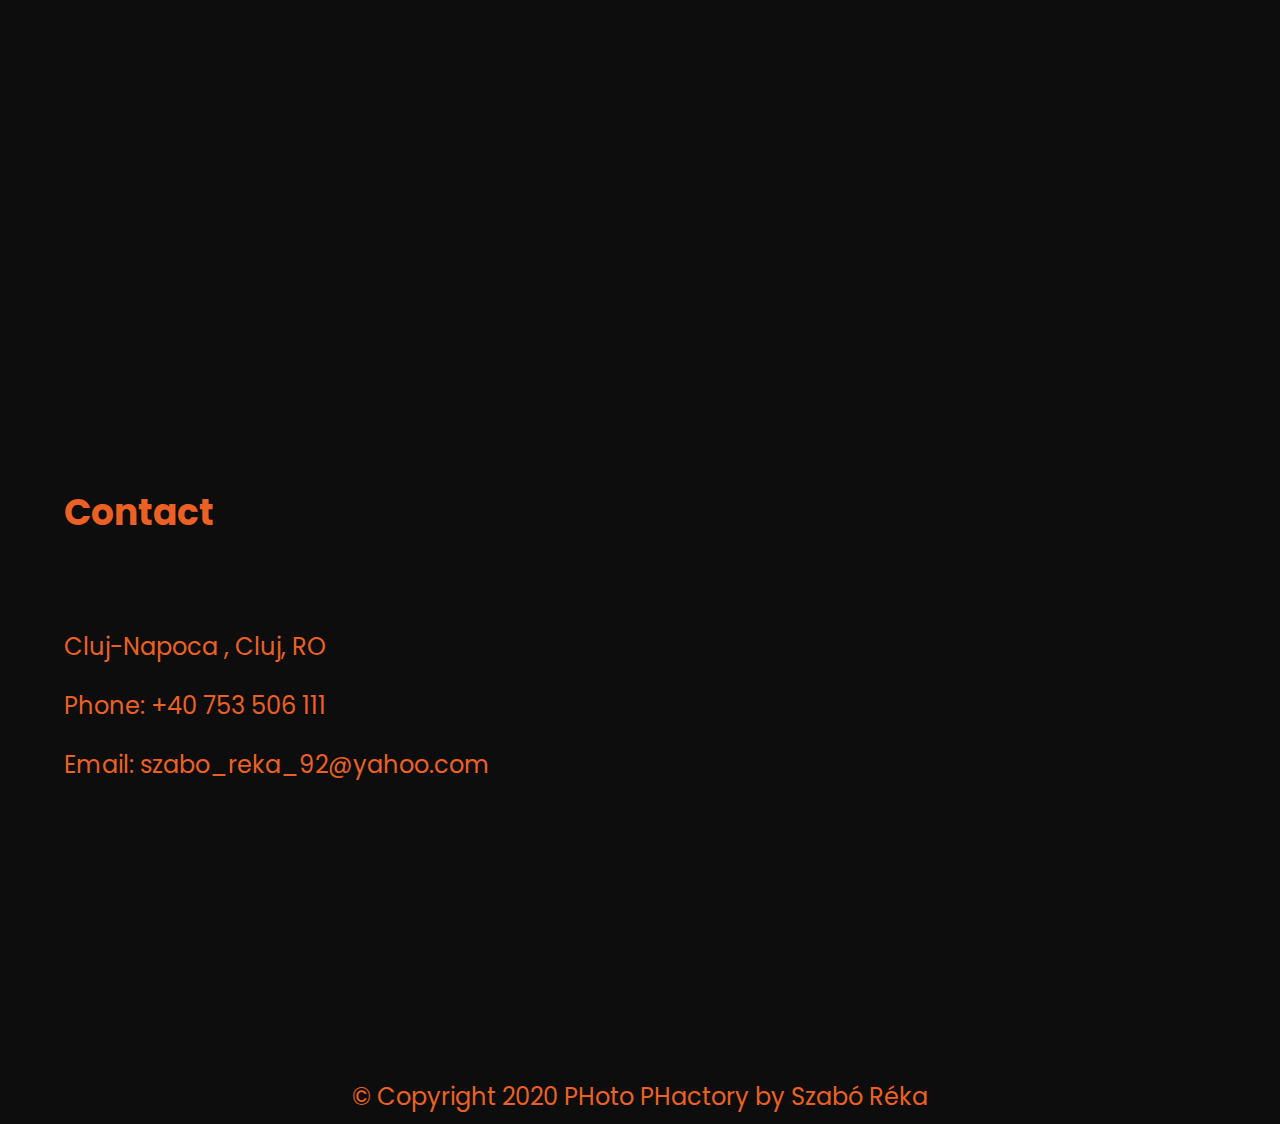
==== commit 8adc40c5: "halloween edition" ====
--- a/index.html
+++ b/index.html
@@ -3,7 +3,7 @@
   <head>
     <meta charset="UTF-8" />
     <meta name="viewport" content="width=device-width, initial-scale=1.0" />
-    <meta property="og:image" content="https://www.szaboreka.ro/images/hatter.png" />
+    <meta property="og:image" content="https://www.szaboreka.ro/images/hatter.JPG" />
     <link href="https://fonts.googleapis.com/css?family=Poppins&display=swap" rel="stylesheet" />
     <link rel="stylesheet" href="./styles.css" />
     <link rel="stylesheet" href="https://cdnjs.cloudflare.com/ajax/libs/font-awesome/4.7.0/css/font-awesome.min.css" />
@@ -42,71 +42,41 @@
         <h2>Portfolio</h2>
         <div class="photos">
           <div class="columnone">
-            <img src="./images/pics/0001.png" class="photo" />
-            <img src="./images/pics/0002.jpg" class="photo" />
-            <img src="./images/pics/0003.jpg" class="photo" />
-            <img src="./images/pics/0004.jpg" class="photo" />
-            <img src="./images/pics/0005.jpg" class="photo" />
-            <img src="./images/pics/0006.jpg" class="photo" />
-            <img src="./images/pics/0007.jpg" class="photo" />
-            <img src="./images/pics/0008.jpg" class="photo" />
-            <img src="./images/pics/0009.jpg" class="photo" />
-            <img src="./images/pics/0010.jpg" class="photo" />
-            <img src="./images/pics/0011.jpg" class="photo" />
-            <img src="./images/pics/0012.jpg" class="photo" />
-            <img src="./images/pics/0013.jpg" class="photo" />
-            <img src="./images/pics/0014.jpg" class="photo" />
-            <img src="./images/pics/0015.jpg" class="photo" />
-            <img src="./images/pics/0016.jpg" class="photo" />
-            <img src="./images/pics/0017.jpg" class="photo" />
-            <img src="./images/pics/0018.jpg" class="photo" />
-            <img src="./images/pics/0019.png" class="photo" />
-            <img src="./images/pics/0020.png" class="photo" />
-            <img src="./images/pics/0021.jpg" class="photo" />
+            <img src="/images/halloween/0001.jpg" class="photo" />
+            <img src="/images/halloween/0002.jpg" class="photo" />
+            <img src="/images/halloween/0003.jpg" class="photo" />
+            <img src="/images/halloween/0004.jpg" class="photo" />
+            <img src="/images/halloween/0005.jpg" class="photo" />
+            <img src="/images/halloween/0006.jpg" class="photo" />
+            <img src="/images/halloween/0007.jpg" class="photo" />
+            <img src="/images/halloween/0008.jpg" class="photo" />
+            <img src="/images/halloween/0011.jpg" class="photo" />
+            <img src="/images/halloween/0029.jpg" class="photo" />
           </div>
           <div class="columntwo">
-            <img src="./images/pics/0022.jpg" class="photo" />
-            <img src="./images/pics/0023.jpg" class="photo" />
-            <img src="./images/pics/0024.jpg" class="photo" />
-            <img src="./images/pics/0025.jpg" class="photo" />
-            <img src="./images/pics/0026.jpg" class="photo" />
-            <img src="./images/pics/0027.jpg" class="photo" />
-            <img src="./images/pics/0028.png" class="photo" />
-            <img src="./images/pics/0029.jpg" class="photo" />
-            <img src="./images/pics/0030.jpg" class="photo" />
-            <img src="./images/pics/0031.jpg" class="photo" />
-            <img src="./images/pics/0032.jpg" class="photo" />
-            <img src="./images/pics/0033.png" class="photo" />
-            <img src="./images/pics/0034.jpg" class="photo" />
-            <img src="./images/pics/0035.jpg" class="photo" />
-            <img src="./images/pics/0036.jpg" class="photo" />
-            <img src="./images/pics/0037.jpg" class="photo" />
-            <img src="./images/pics/0038.jpg" class="photo" />
-            <img src="./images/pics/0039.jpg" class="photo" />
-            <img src="./images/pics/0040.jpg" class="photo" />
-            <img src="./images/pics/0099.jpg" class="photo" />
+            <img src="/images/halloween/0010.jpg" class="photo" />
+            <img src="/images/halloween/0009.jpg" class="photo" />
+
+            <img src="/images/halloween/0012.jpg" class="photo" />
+            <img src="/images/halloween/0013.jpg" class="photo" />
+            <img src="/images/halloween/0014.jpg" class="photo" />
+            <img src="/images/halloween/0015.jpg" class="photo" />
+            <img src="/images/halloween/0016.jpg" class="photo" />
+            <img src="/images/halloween/0017.jpg" class="photo" />
+            <img src="/images/halloween/0018.jpg" class="photo" />
+            <img src="/images/halloween/0019.jpg" class="photo" />
+            <img src="/images/halloween/0020.jpg" class="photo" />
           </div>
           <div class="columnthree">
-            <img src="./images/pics/0041.png" class="photo" />
-            <img src="./images/pics/0042.jpg" class="photo" />
-            <img src="./images/pics/0043.jpg" class="photo" />
-            <img src="./images/pics/0044.jpg" class="photo" />
-            <img src="./images/pics/0045.jpg" class="photo" />
-            <img src="./images/pics/0046.jpg" class="photo" />
-            <img src="./images/pics/0047.jpg" class="photo" />
-            <img src="./images/pics/0048.jpg" class="photo" />
-            <img src="./images/pics/0049.jpg" class="photo" />
-            <img src="./images/pics/0050.jpg" class="photo" />
-            <img src="./images/pics/0051.jpg" class="photo" />
-            <img src="./images/pics/0052.jpg" class="photo" />
-            <img src="./images/pics/0053.jpg" class="photo" />
-            <img src="./images/pics/0054.jpg" class="photo" />
-            <img src="./images/pics/0055.jpg" class="photo" />
-            <img src="./images/pics/0056.jpg" class="photo" />
-            <img src="./images/pics/0057.jpg" class="photo" />
-            <img src="./images/pics/0058.jpg" class="photo" />
-            <img src="./images/pics/0059.jpg" class="photo" />
-            <img src="./images/pics/0060.jpg" class="photo" />
+            <img src="/images/halloween/0021.jpg" class="photo" />
+            <img src="/images/halloween/0024.jpg" class="photo" />
+            <img src="/images/halloween/0022.jpg" class="photo" />
+            <img src="/images/halloween/0023.jpg" class="photo" />
+            <img src="/images/halloween/0025.jpg" class="photo" />
+            <img src="/images/halloween/0026.jpg" class="photo" />
+            <img src="/images/halloween/0027.jpg" class="photo" />
+            <img src="/images/halloween/0028.jpg" class="photo" />
+            <a href="./portfolio.html"><img src="/images/halloween/0030.jpg" class="photo" /></a>
           </div>
         </div>
       </div>
--- a/styles.css
+++ b/styles.css
@@ -3,7 +3,7 @@
   padding: 0px;
   background-color: #0d0d0d;
   font-family: "Poppins", sans-serif;
-  color: white;
+  color: #eb6123;
   font-size: 24px;
 }
 
@@ -33,7 +33,7 @@
 
 .menu a {
   text-decoration: none;
-  color: white;
+  color: #eb6123;
   margin-right: 10px;
 }
 
@@ -44,7 +44,7 @@
 }
 .social-media a {
   text-decoration: none;
-  color: white;
+  color: #eb6123;
   margin-right: 10px;
 }
 
@@ -60,10 +60,10 @@
   text-decoration: none;
   margin-top: 10px;
   margin-left: 10px;
-  border: 1px solid white;
+  border: 1px solid #eb6123;
   border-radius: 4px;
   padding: 0px 2px;
-  color: white;
+  color: #eb6123;
 }
 
 /* main shit */
@@ -74,7 +74,7 @@
 .logo2 {
   width: 70vw;
   /* transform: rotate(-8deg); */
-  margin-top: 5vh;
+  margin-top: 0;
   margin-left: 15vw;
 }
 
@@ -159,7 +159,7 @@
     padding: 10px 0px;
   }
   .logo2 {
-    margin-top: 35vh;
+    margin-top: 15vh;
   }
 }
 
@@ -184,10 +184,10 @@
     display: flex;
   }
   .menu a {
-    border: 1px solid white;
+    border: 1px solid #eb6123;
     border-radius: 4px;
     padding: 0px 5px;
-    color: white;
+    color: #eb6123;
     margin: 0 auto;
   }
   .about {
@@ -239,4 +239,7 @@
     font-size: 14px;
     margin-left: 3px;
   }
-}
+  .logo2 {
+    margin-top: 25vh;
+  }
+}
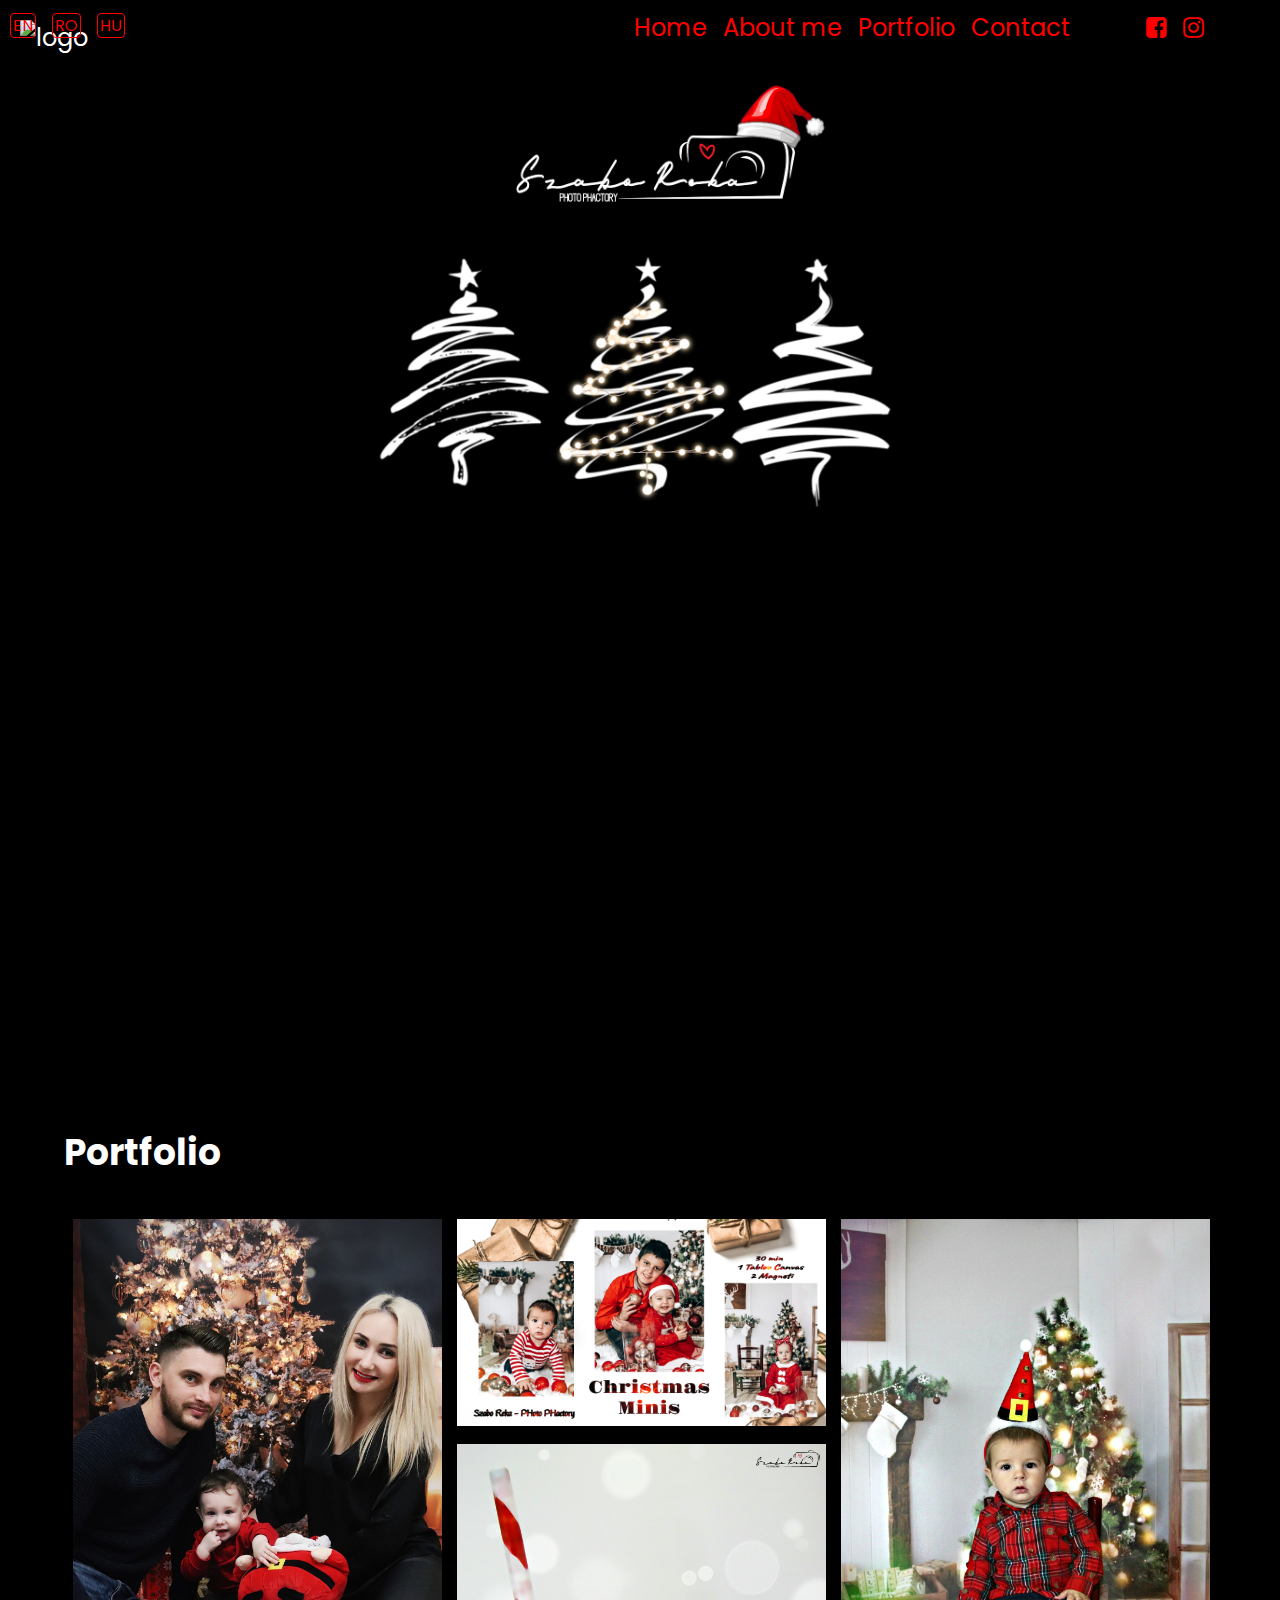
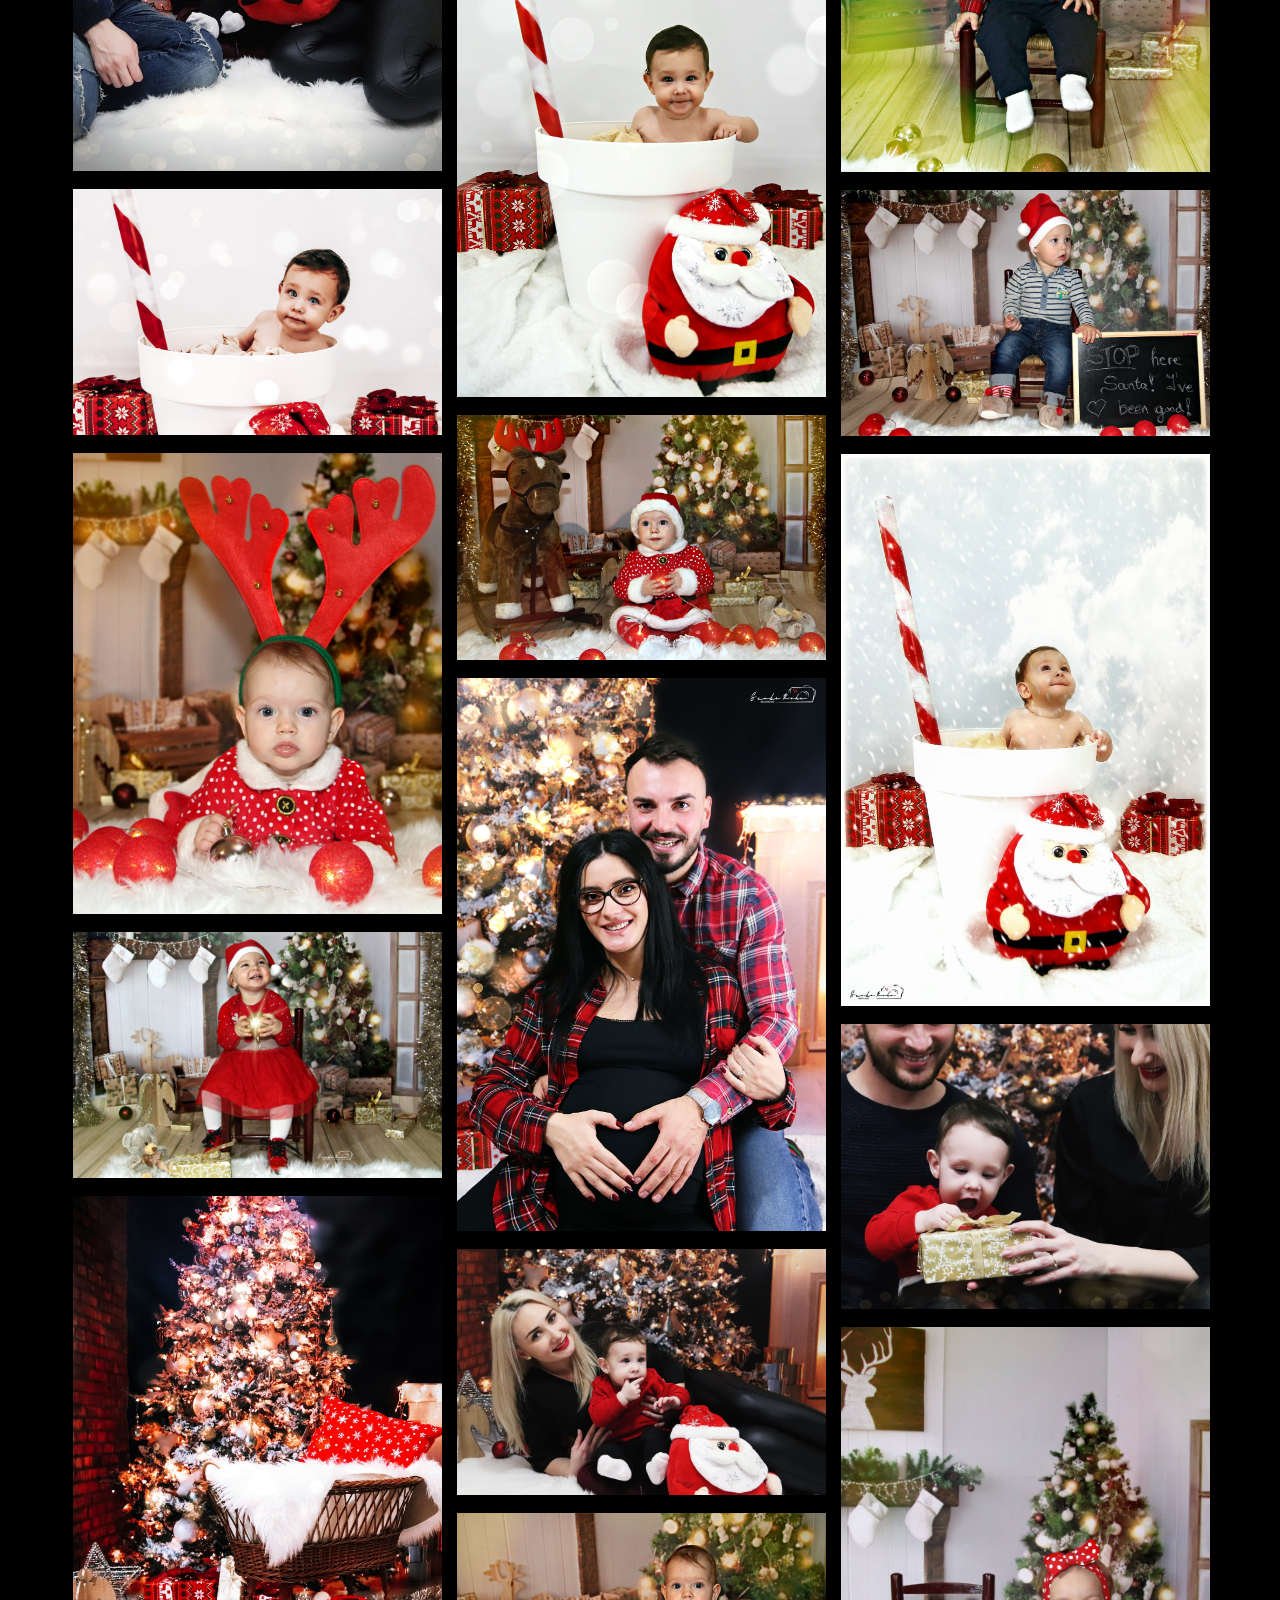
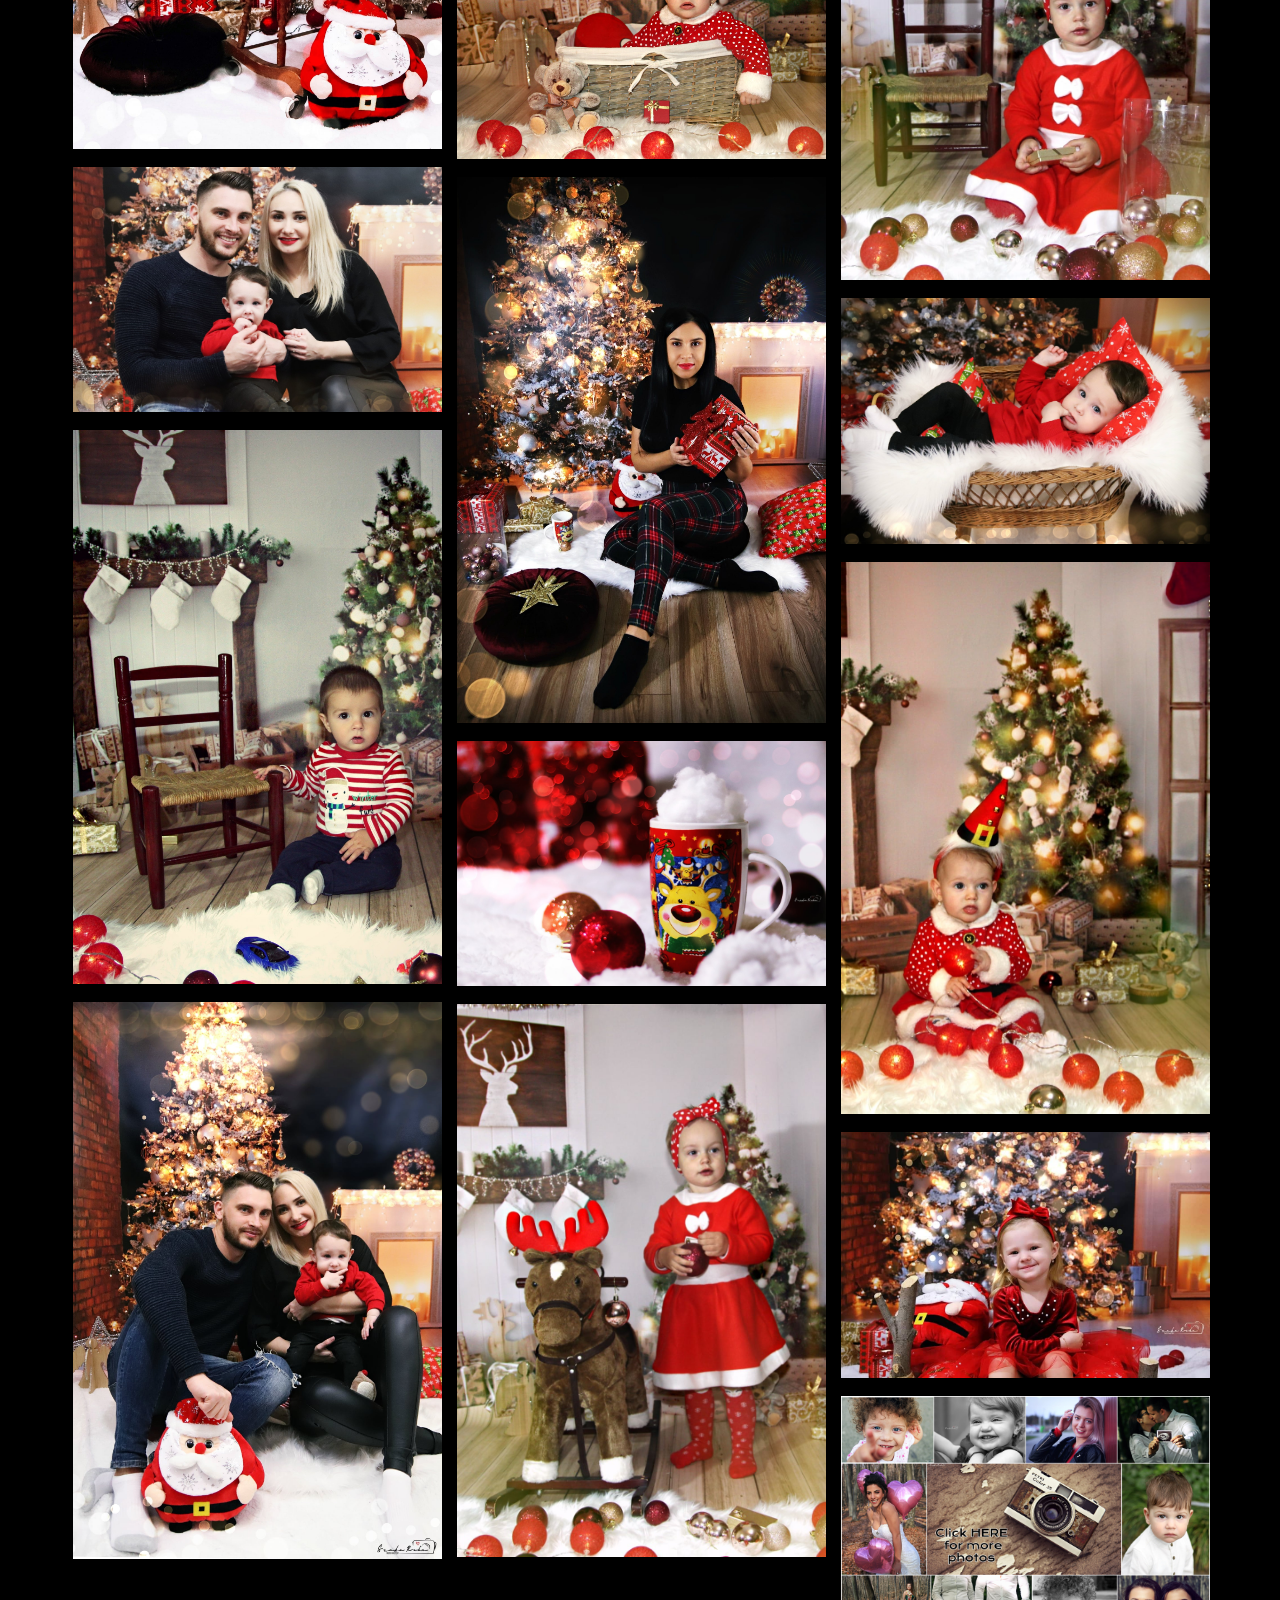
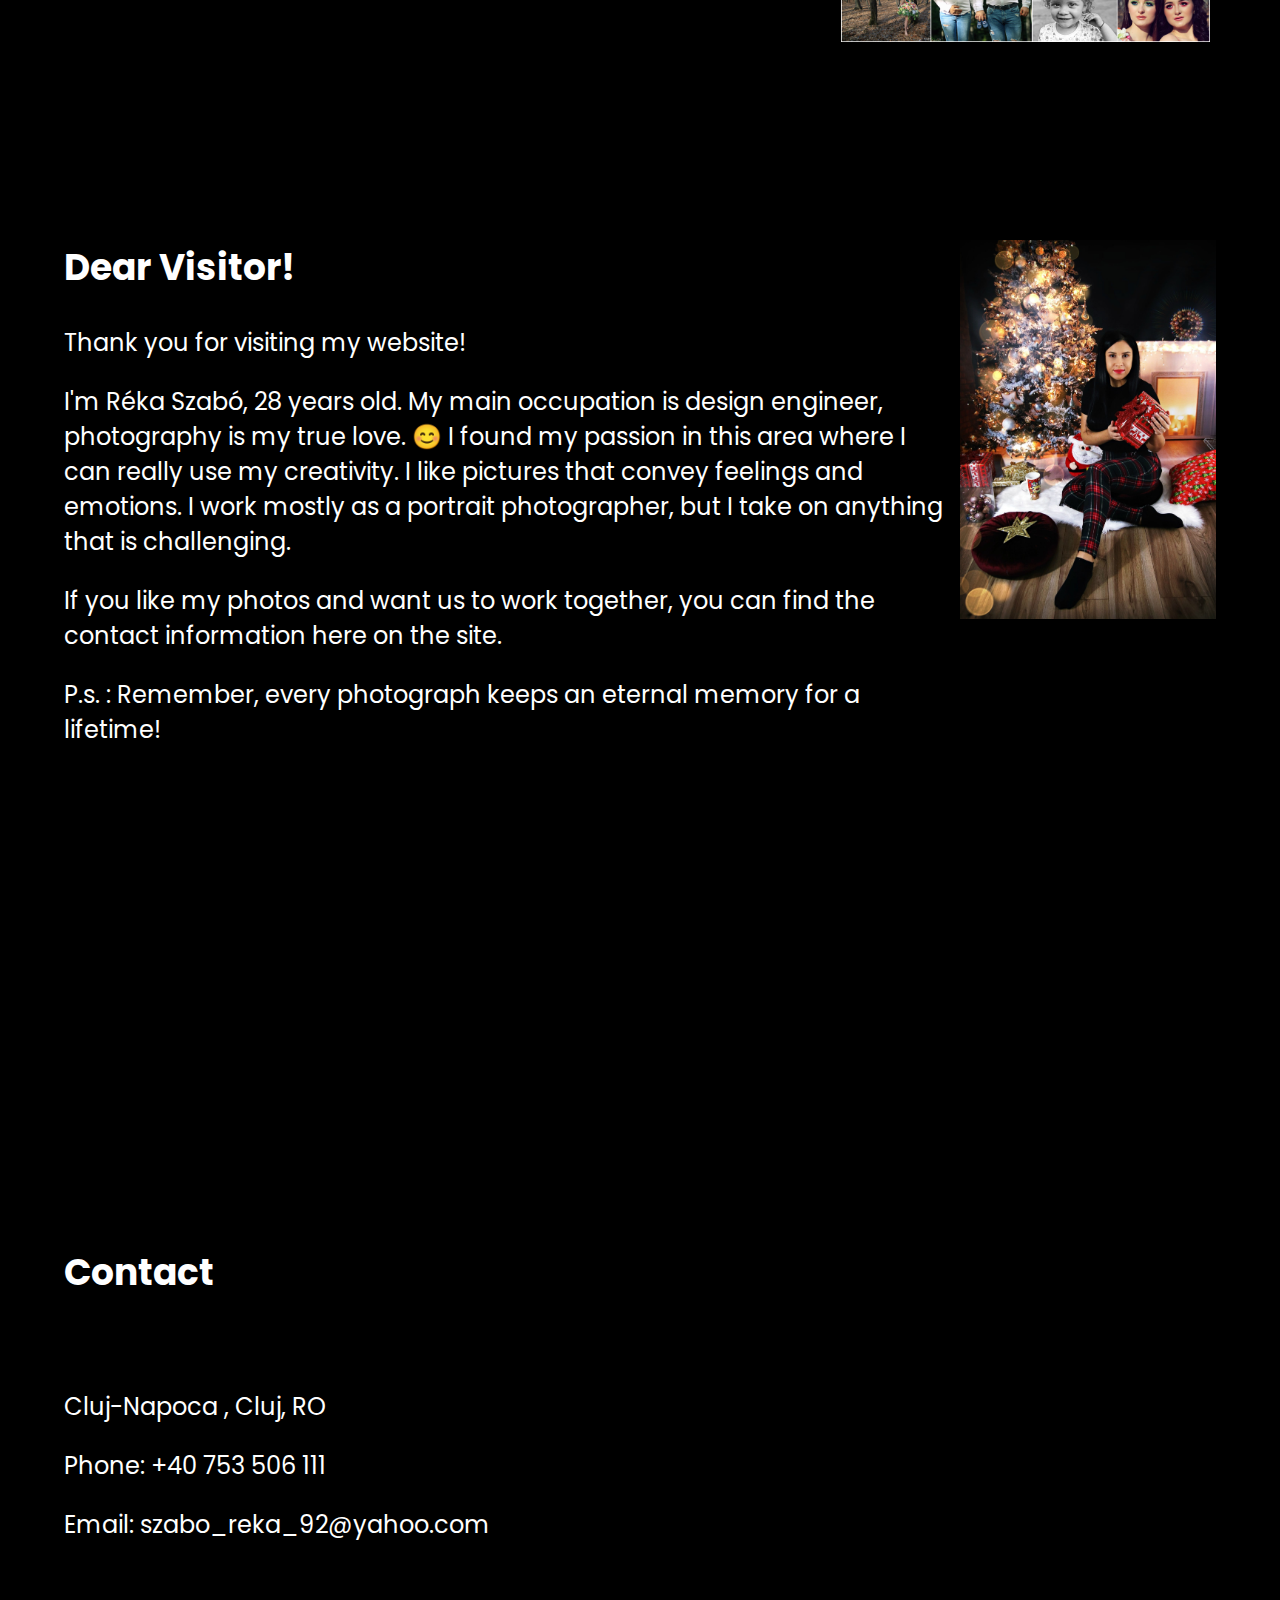
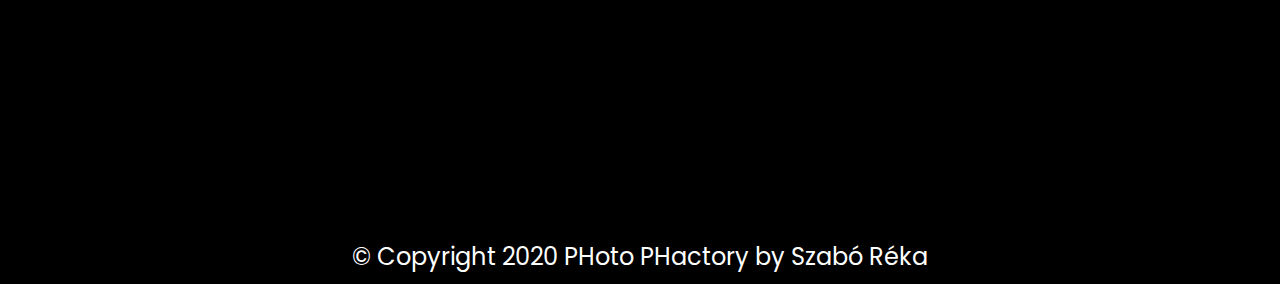
==== commit b58739fc: "christmas edition" ====
--- a/index.html
+++ b/index.html
@@ -3,7 +3,10 @@
   <head>
     <meta charset="UTF-8" />
     <meta name="viewport" content="width=device-width, initial-scale=1.0" />
-    <meta property="og:image" content="https://www.szaboreka.ro/images/hatter.JPG" />
+    <meta property="og:title" content="PHoto PHactory by Szabó Réka" />
+    <meta property="og:type" content="website" />
+    <meta property="og:url" content="https://szaboreka.ro/" />
+    <meta property="og:image" content="https://www.szaboreka.ro/images/christmaslogo.JPG" />
     <link href="https://fonts.googleapis.com/css?family=Poppins&display=swap" rel="stylesheet" />
     <link rel="stylesheet" href="./styles.css" />
     <link rel="stylesheet" href="https://cdnjs.cloudflare.com/ajax/libs/font-awesome/4.7.0/css/font-awesome.min.css" />
@@ -34,7 +37,7 @@
     <main>
       <br id="a" />
       <div class="background">
-        <img src="./images/hatter.JPG" alt="logo" class="logo2" />
+        <img src="./images/christmaslogo.jpg" alt="logo" class="logo2" />
       </div>
 
       <div class="portfolio" id="c">
@@ -42,40 +45,35 @@
         <h2>Portfolio</h2>
         <div class="photos">
           <div class="columnone">
-            <img src="/images/halloween/0001.jpg" class="photo" />
-            <img src="/images/halloween/0002.jpg" class="photo" />
-            <img src="/images/halloween/0003.jpg" class="photo" />
-            <img src="/images/halloween/0004.jpg" class="photo" />
-            <img src="/images/halloween/0005.jpg" class="photo" />
-            <img src="/images/halloween/0006.jpg" class="photo" />
-            <img src="/images/halloween/0007.jpg" class="photo" />
-            <img src="/images/halloween/0008.jpg" class="photo" />
-            <img src="/images/halloween/0011.jpg" class="photo" />
-            <img src="/images/halloween/0029.jpg" class="photo" />
+            <img src="/images/christmas/0001.jpg" class="photo" />
+            <img src="/images/christmas/0002.jpg" class="photo" />
+            <img src="/images/christmas/0003.jpg" class="photo" />
+            <img src="/images/christmas/0004.jpg" class="photo" />
+            <img src="/images/christmas/0005.jpg" class="photo" />
+            <img src="/images/christmas/0006.jpg" class="photo" />
+            <img src="/images/christmas/0007.jpg" class="photo" />
+            <img src="/images/christmas/00071.jpg" class="photo" />
           </div>
           <div class="columntwo">
-            <img src="/images/halloween/0010.jpg" class="photo" />
-            <img src="/images/halloween/0009.jpg" class="photo" />
-
-            <img src="/images/halloween/0012.jpg" class="photo" />
-            <img src="/images/halloween/0013.jpg" class="photo" />
-            <img src="/images/halloween/0014.jpg" class="photo" />
-            <img src="/images/halloween/0015.jpg" class="photo" />
-            <img src="/images/halloween/0016.jpg" class="photo" />
-            <img src="/images/halloween/0017.jpg" class="photo" />
-            <img src="/images/halloween/0018.jpg" class="photo" />
-            <img src="/images/halloween/0019.jpg" class="photo" />
-            <img src="/images/halloween/0020.jpg" class="photo" />
+            <img src="/images/christmas/0008.jpg" class="photo" />
+            <img src="/images/christmas/0009.jpg" class="photo" />
+            <img src="/images/christmas/0010.jpg" class="photo" />
+            <img src="/images/christmas/0011.jpg" class="photo" />
+            <img src="/images/christmas/0012.jpg" class="photo" />
+            <img src="/images/christmas/0013.jpg" class="photo" />
+            <img src="/images/christmas/0014.jpg" class="photo" />
+            <img src="/images/christmas/0015.jpg" class="photo" />
+            <img src="/images/christmas/0021.jpg" class="photo" />
           </div>
           <div class="columnthree">
-            <img src="/images/halloween/0021.jpg" class="photo" />
-            <img src="/images/halloween/0024.jpg" class="photo" />
-            <img src="/images/halloween/0022.jpg" class="photo" />
-            <img src="/images/halloween/0023.jpg" class="photo" />
-            <img src="/images/halloween/0025.jpg" class="photo" />
-            <img src="/images/halloween/0026.jpg" class="photo" />
-            <img src="/images/halloween/0027.jpg" class="photo" />
-            <img src="/images/halloween/0028.jpg" class="photo" />
+            <img src="/images/christmas/0016.jpg" class="photo" />
+            <img src="/images/christmas/0017.jpg" class="photo" />
+            <img src="/images/christmas/0018.jpg" class="photo" />
+            <img src="/images/christmas/0019.jpg" class="photo" />
+            <img src="/images/christmas/0020.jpg" class="photo" />
+            <img src="/images/christmas/0022.jpg" class="photo" />
+            <img src="/images/christmas/0023.jpg" class="photo" />
+            <img src="/images/christmas/0024.jpg" class="photo" />
             <a href="./portfolio.html"><img src="/images/halloween/0030.jpg" class="photo" /></a>
           </div>
         </div>
@@ -93,7 +91,7 @@
           <p>P.s. : Remember, every photograph keeps an eternal memory for a lifetime!</p>
         </article>
         <div>
-          <img class="aboutme" src="./images/aboutme.jpg" alt="Portrait of Szabó Réka" />
+          <img class="aboutme" src="./images/christmasaboutme.jpg" alt="Portrait of Szabó Réka" />
         </div>
       </div>
       <div class="contact">
--- a/styles.css
+++ b/styles.css
@@ -1,9 +1,9 @@
 body {
   margin: 0px;
   padding: 0px;
-  background-color: #0d0d0d;
+  background-color: #000000;
   font-family: "Poppins", sans-serif;
-  color: #eb6123;
+  color: #ffffff;
   font-size: 24px;
 }
 
@@ -12,7 +12,7 @@
   grid-template-columns: repeat(6 1fr);
   position: sticky;
   top: 0;
-  background-color: #0d0d0d;
+  background-color: #000000;
   z-index: 10;
 }
 
@@ -33,7 +33,7 @@
 
 .menu a {
   text-decoration: none;
-  color: #eb6123;
+  color: #ff0000;
   margin-right: 10px;
 }
 
@@ -44,7 +44,7 @@
 }
 .social-media a {
   text-decoration: none;
-  color: #eb6123;
+  color: #ff0000;
   margin-right: 10px;
 }
 
@@ -60,10 +60,10 @@
   text-decoration: none;
   margin-top: 10px;
   margin-left: 10px;
-  border: 1px solid #eb6123;
+  border: 1px solid #ff0000;
   border-radius: 4px;
   padding: 0px 2px;
-  color: #eb6123;
+  color: #ff0000;
 }
 
 /* main shit */
@@ -74,7 +74,7 @@
 .logo2 {
   width: 70vw;
   /* transform: rotate(-8deg); */
-  margin-top: 0;
+  margin-top: -5vh;
   margin-left: 15vw;
 }
 
@@ -184,10 +184,10 @@
     display: flex;
   }
   .menu a {
-    border: 1px solid #eb6123;
+    border: 1px solid #ff0000;
     border-radius: 4px;
     padding: 0px 5px;
-    color: #eb6123;
+    color: #ff0000;
     margin: 0 auto;
   }
   .about {
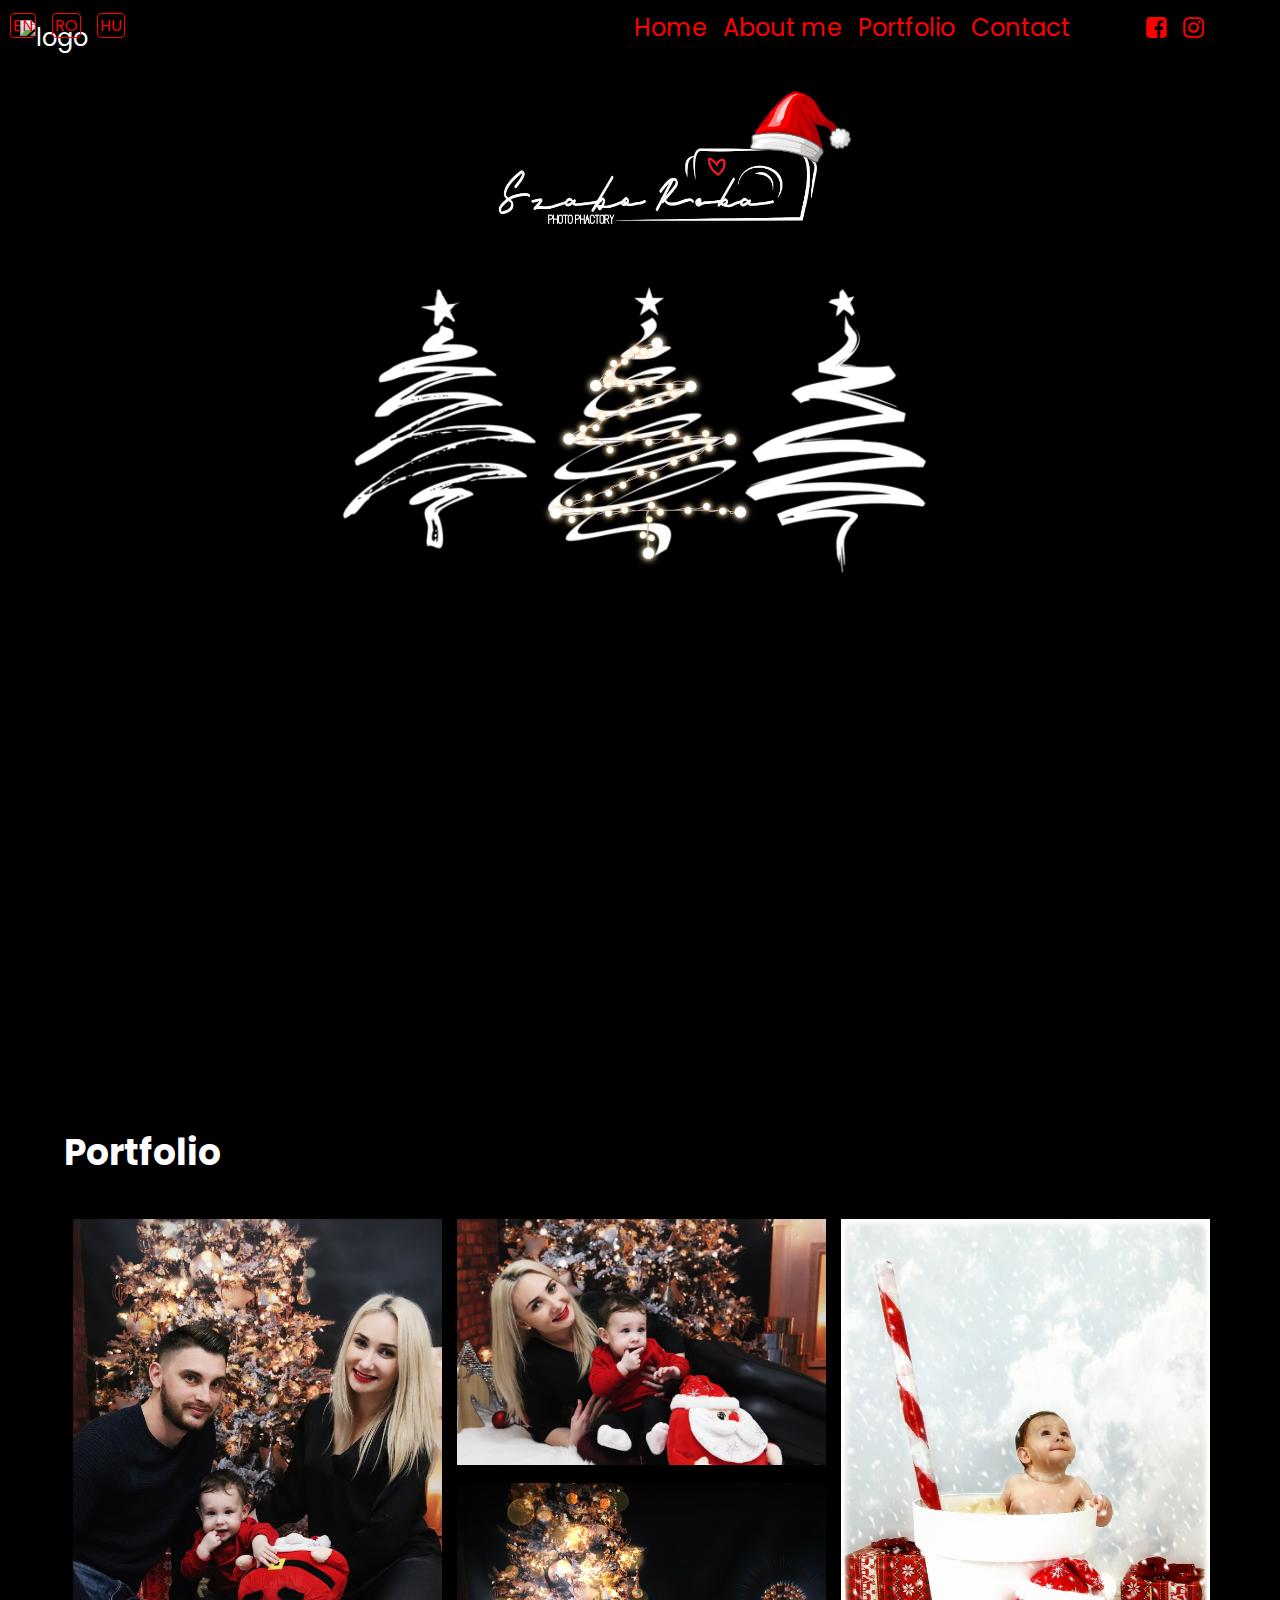
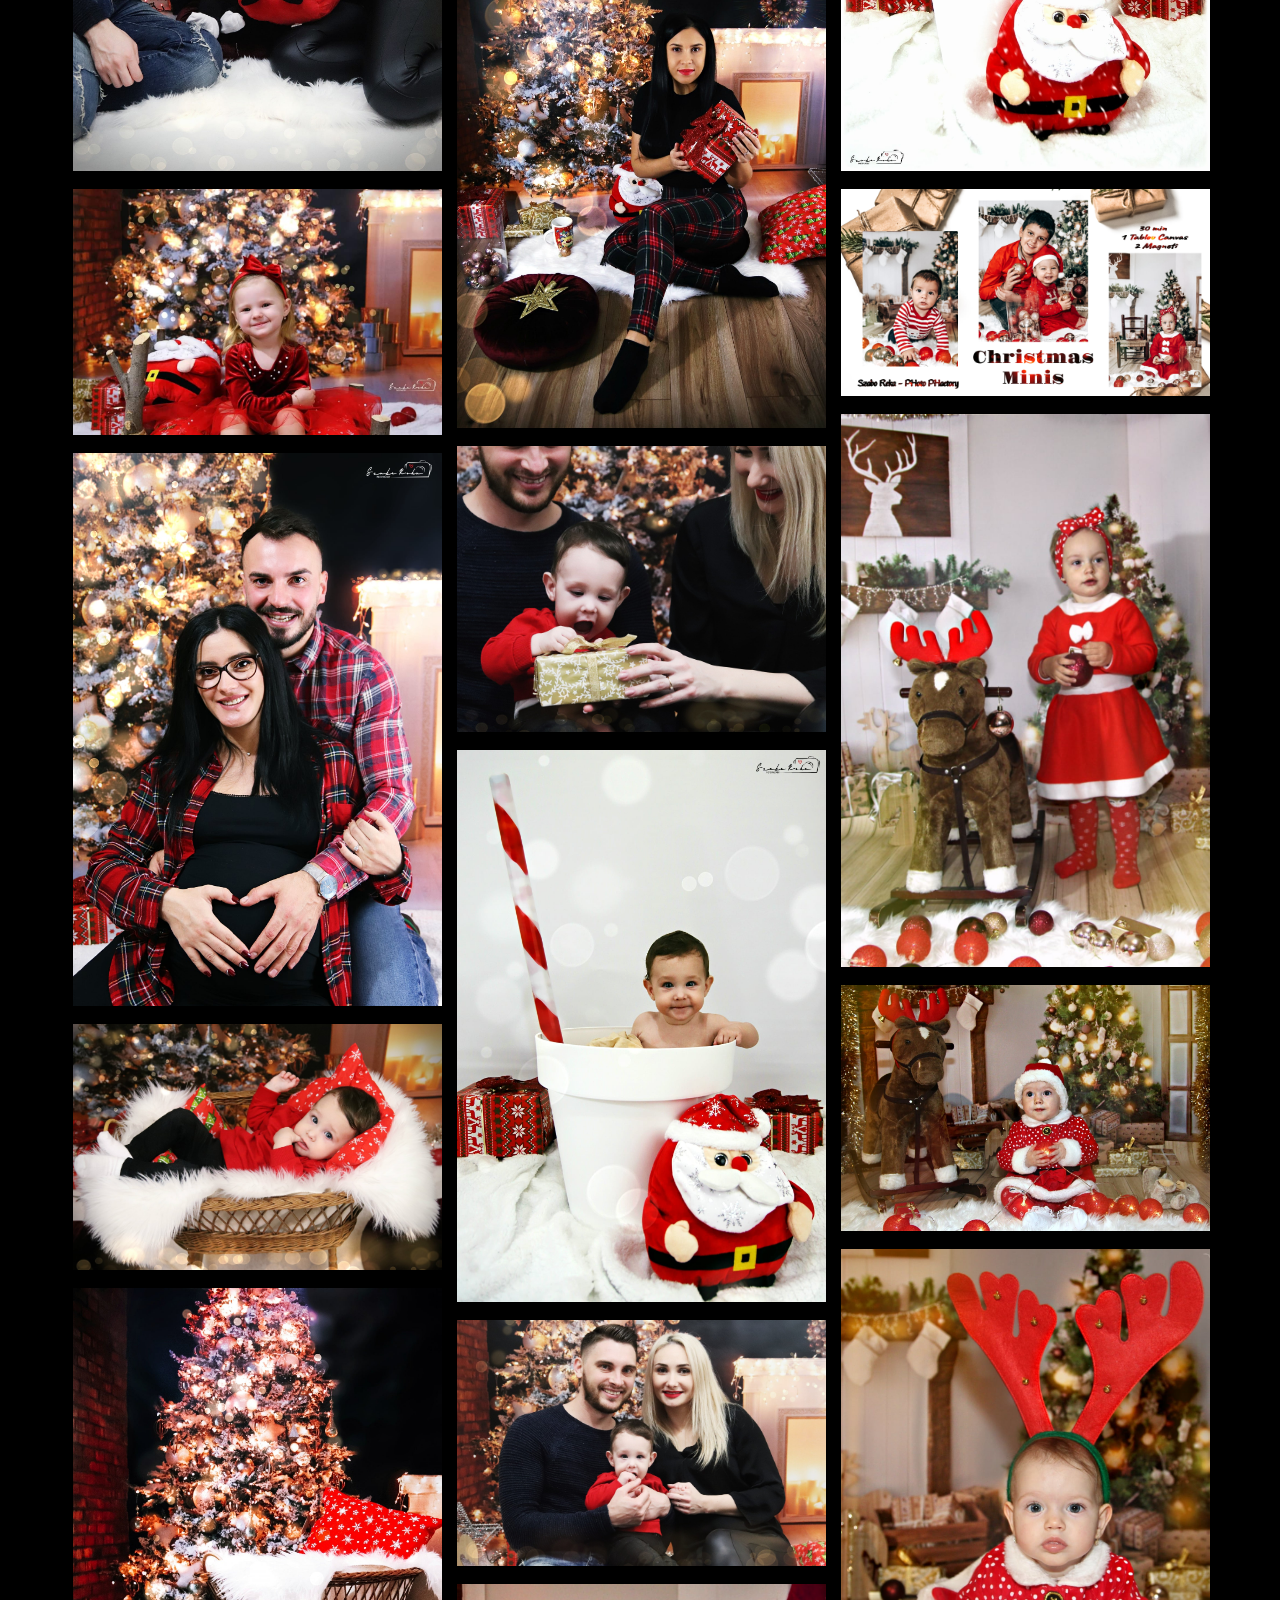
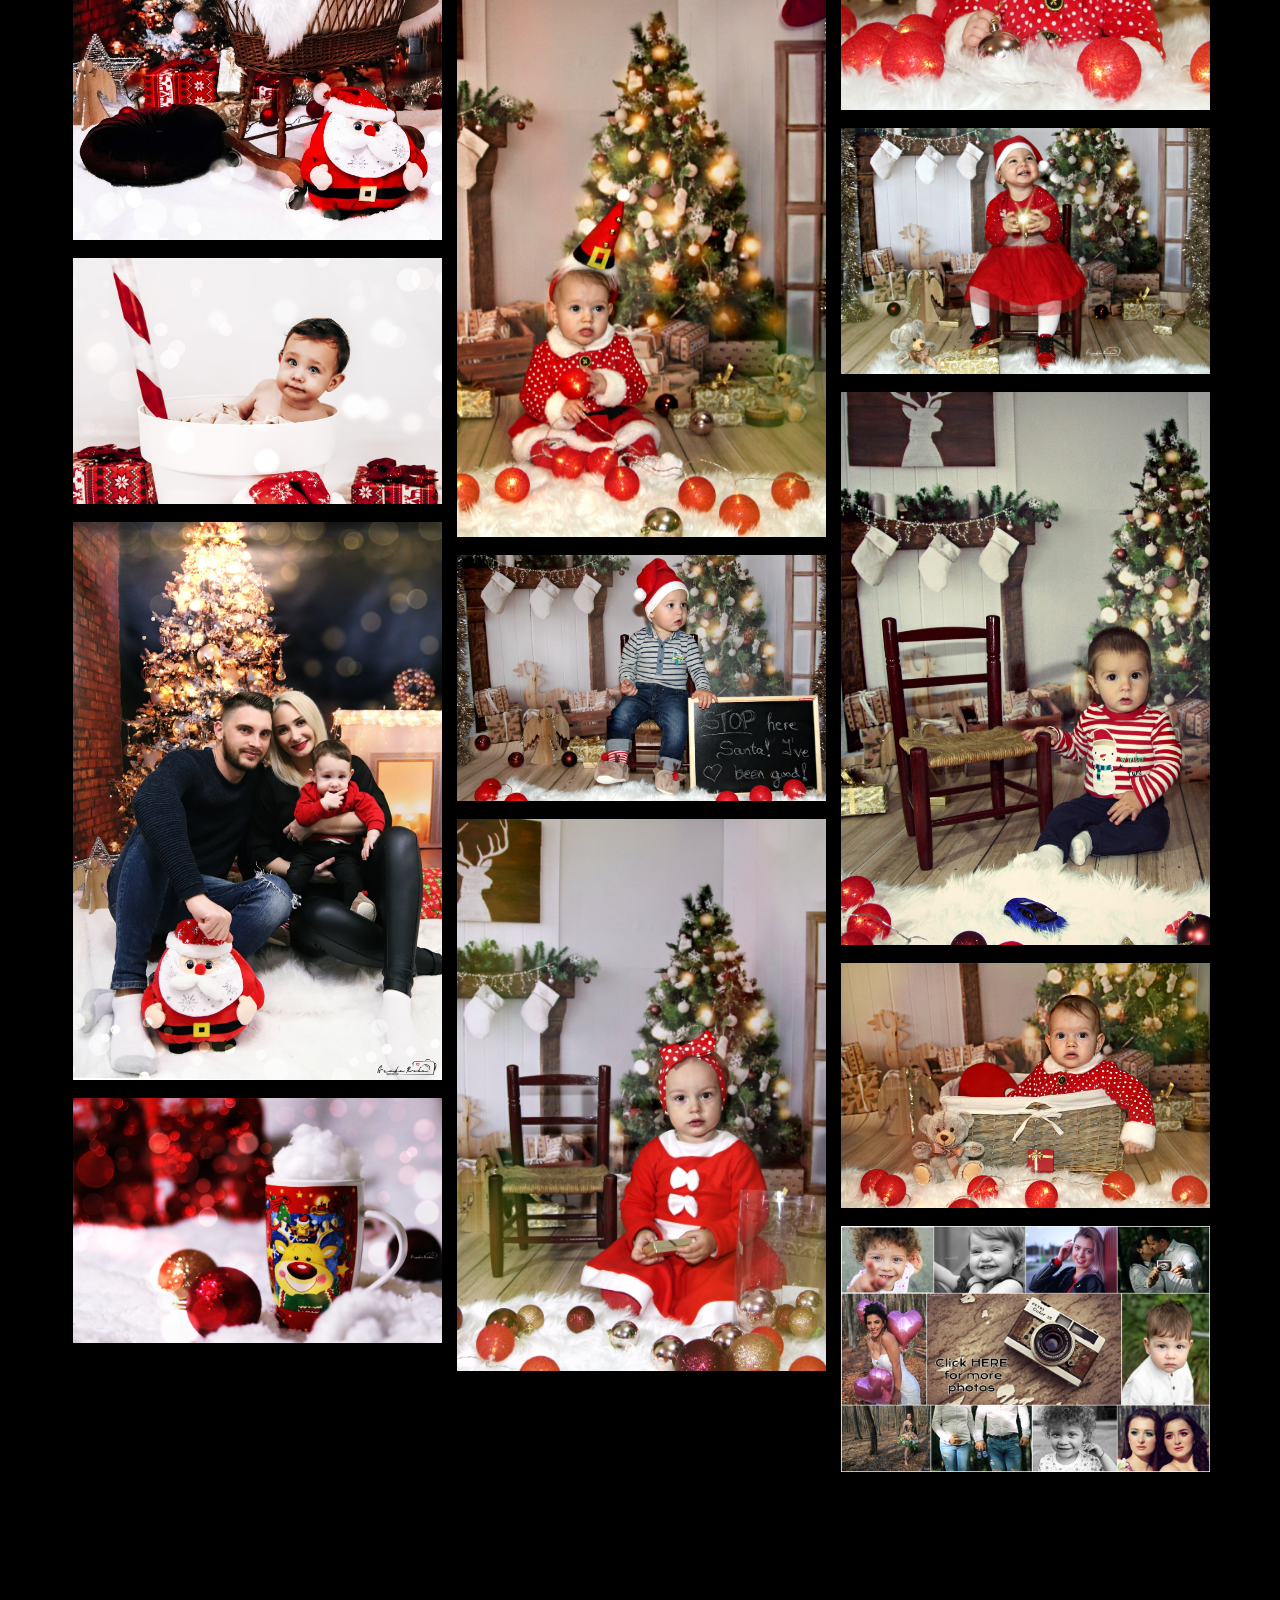
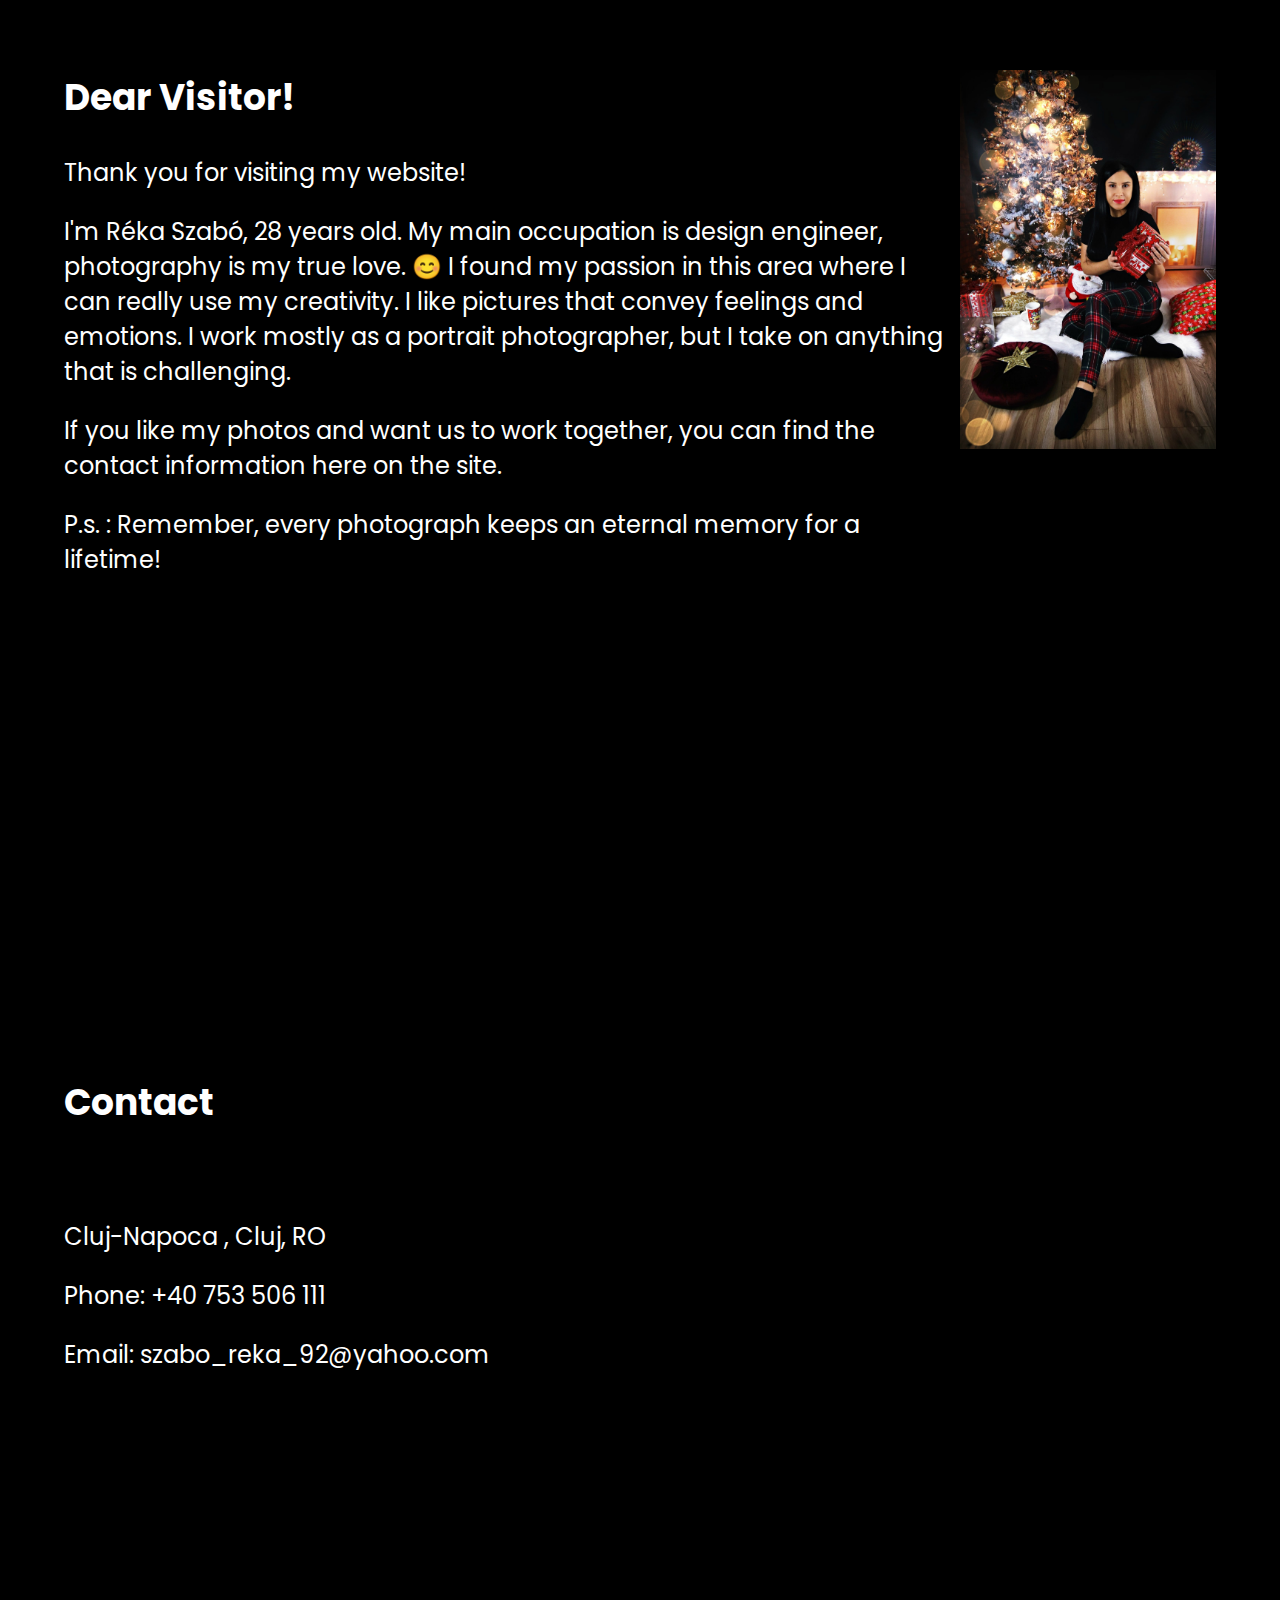
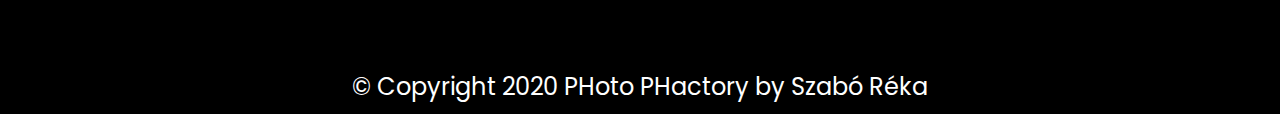
==== commit 1c9ecd0c: "christmas v2" ====
--- a/index.html
+++ b/index.html
@@ -45,35 +45,34 @@
         <h2>Portfolio</h2>
         <div class="photos">
           <div class="columnone">
-            <img src="/images/christmas/0001.jpg" class="photo" />
-            <img src="/images/christmas/0002.jpg" class="photo" />
-            <img src="/images/christmas/0003.jpg" class="photo" />
-            <img src="/images/christmas/0004.jpg" class="photo" />
-            <img src="/images/christmas/0005.jpg" class="photo" />
-            <img src="/images/christmas/0006.jpg" class="photo" />
-            <img src="/images/christmas/0007.jpg" class="photo" />
-            <img src="/images/christmas/00071.jpg" class="photo" />
+            <img src="/images/christmas/001.jpg" class="photo" />
+            <img src="/images/christmas/002.jpg" class="photo" />
+            <img src="/images/christmas/003.jpg" class="photo" />
+            <img src="/images/christmas/004.jpg" class="photo" />
+            <img src="/images/christmas/005.jpg" class="photo" />
+            <img src="/images/christmas/006.jpg" class="photo" />
+            <img src="/images/christmas/007.jpg" class="photo" />
+            <img src="/images/christmas/008.jpg" class="photo" />
           </div>
           <div class="columntwo">
-            <img src="/images/christmas/0008.jpg" class="photo" />
-            <img src="/images/christmas/0009.jpg" class="photo" />
-            <img src="/images/christmas/0010.jpg" class="photo" />
-            <img src="/images/christmas/0011.jpg" class="photo" />
-            <img src="/images/christmas/0012.jpg" class="photo" />
-            <img src="/images/christmas/0013.jpg" class="photo" />
-            <img src="/images/christmas/0014.jpg" class="photo" />
-            <img src="/images/christmas/0015.jpg" class="photo" />
-            <img src="/images/christmas/0021.jpg" class="photo" />
+            <img src="/images/christmas/010.jpg" class="photo" />
+            <img src="/images/christmas/011.jpg" class="photo" />
+            <img src="/images/christmas/012.jpg" class="photo" />
+            <img src="/images/christmas/013.jpg" class="photo" />
+            <img src="/images/christmas/014.jpg" class="photo" />
+            <img src="/images/christmas/015.jpg" class="photo" />
+            <img src="/images/christmas/016.jpg" class="photo" />
+            <img src="/images/christmas/017.jpg" class="photo" />
           </div>
           <div class="columnthree">
-            <img src="/images/christmas/0016.jpg" class="photo" />
-            <img src="/images/christmas/0017.jpg" class="photo" />
-            <img src="/images/christmas/0018.jpg" class="photo" />
-            <img src="/images/christmas/0019.jpg" class="photo" />
-            <img src="/images/christmas/0020.jpg" class="photo" />
-            <img src="/images/christmas/0022.jpg" class="photo" />
-            <img src="/images/christmas/0023.jpg" class="photo" />
-            <img src="/images/christmas/0024.jpg" class="photo" />
+            <img src="/images/christmas/009.jpg" class="photo" />
+            <img src="/images/christmas/018.jpg" class="photo" />
+            <img src="/images/christmas/019.jpg" class="photo" />
+            <img src="/images/christmas/020.jpg" class="photo" />
+            <img src="/images/christmas/021.jpg" class="photo" />
+            <img src="/images/christmas/022.jpg" class="photo" />
+            <img src="/images/christmas/023.jpg" class="photo" />
+            <img src="/images/christmas/024.jpg" class="photo" />
             <a href="./portfolio.html"><img src="/images/halloween/0030.jpg" class="photo" /></a>
           </div>
         </div>
--- a/styles.css
+++ b/styles.css
@@ -72,10 +72,10 @@
   height: 100vh;
 }
 .logo2 {
-  width: 70vw;
+  width: 80vw;
   /* transform: rotate(-8deg); */
   margin-top: -5vh;
-  margin-left: 15vw;
+  margin-left: 10vw;
 }
 
 /* about */
@@ -160,6 +160,8 @@
   }
   .logo2 {
     margin-top: 15vh;
+    width: 100vw;
+    margin-left: 0vw;
   }
 }
 
@@ -171,6 +173,10 @@
     position: inherit;
     grid-row: 1;
     grid-column: 1/2;
+  }
+  .flag {
+    border: 1px solid #ffffff;
+    color: #ffffff;
   }
   .social-media {
     grid-row: 1/2;
@@ -187,7 +193,7 @@
     border: 1px solid #ff0000;
     border-radius: 4px;
     padding: 0px 5px;
-    color: #ff0000;
+    color: #ffffff;
     margin: 0 auto;
   }
   .about {
@@ -229,6 +235,9 @@
     margin-left: 5vw;
     font-size: 10px;
   }
+  .social-media a {
+    color: #ffffff;
+  }
 }
 
 @media screen and (max-width: 420px) {
